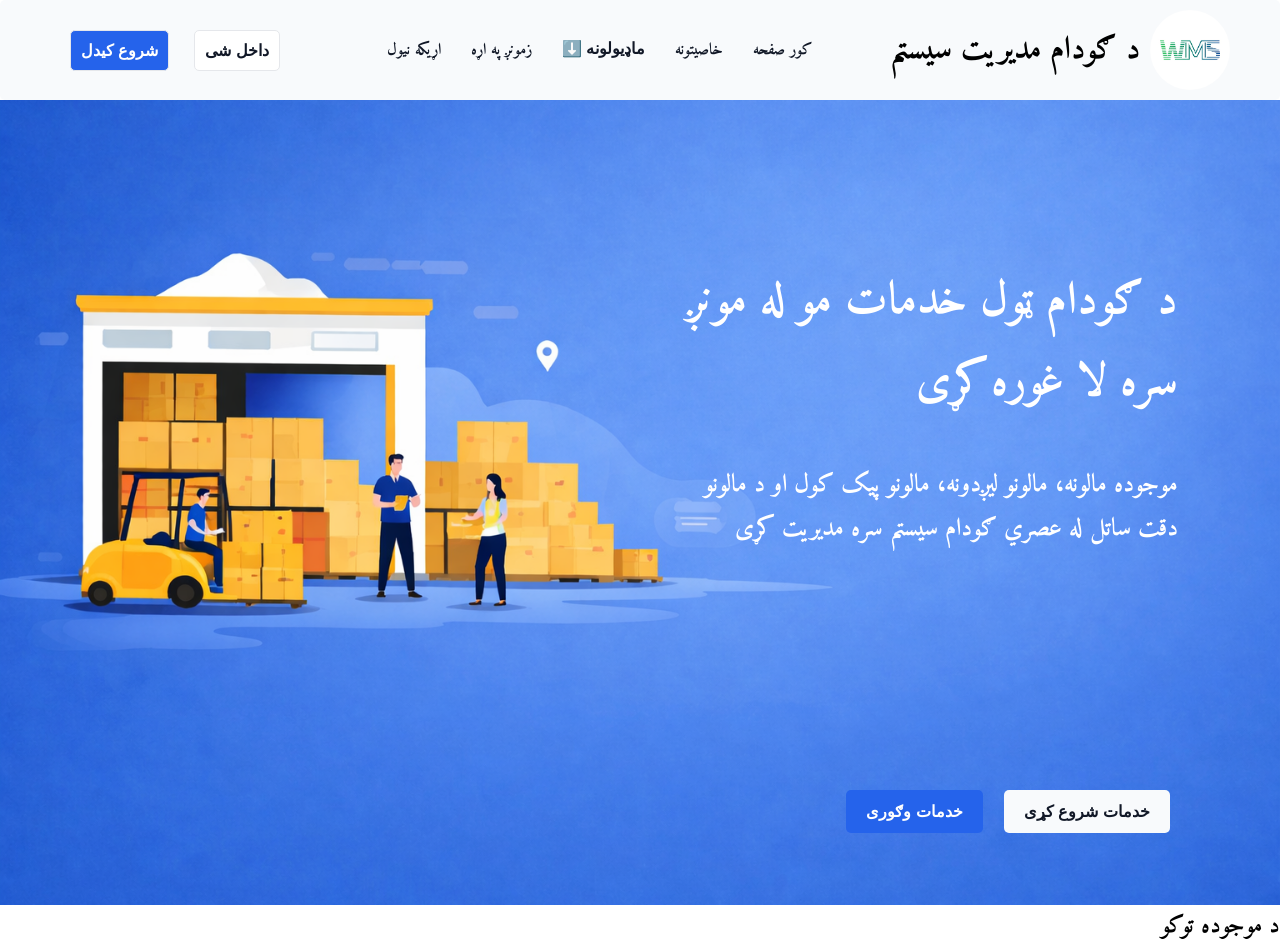
==== index.html @ dd1a007f "we getted new changes" ====
<!doctype html>
<html lang="ps" dir="rtl">
  <head>
    <meta charset="UTF-8" />
    <meta name="viewport" content="width=device-width, initial-scale=1.0" />
    <title>Document</title>
    <link rel="preconnect" href="https://fonts.googleapis.com" />
    <link rel="preconnect" href="https://fonts.gstatic.com" crossorigin />
    <link
      href="https://fonts.googleapis.com/css2?family=Amiri:ital,wght@0,400;0,700;1,400;1,700&display=swap"
      rel="stylesheet"
    />

    <link rel="stylesheet" href="main.css" />
  </head>
  <body>
    <header>
      <div class="logo">
        <img src="./assets/logo5.png" alt="" />
        <h1>د ګودام مدیریت سیستم</h1>
      </div>
      <nav>
        <ul>
          <li><a href="">کور صفحه</a></li>
          <li><a href="">خاصیتونه</a></li>
          <li>
            <div class="dropdown">
              <button class="dropbtn">ماډیولونه ⬇️</button>
              <div class="dropdown-content">
                <a href="">رسیدلی توکی</a>
                <a href="">ازمویل</a>
                <a href="">فرمایش اخیستل</a>
                <a href="">توکو دقت کتل</a>
                <a href="">لیږدول</a>
                <a href="">بیرته واپس کیدل</a>
              </div>
            </div>
          </li>
          <li><a href=""> زمونږ په اړه</a></li>
          <li><a href="">اړیکه نیول</a></li>
        </ul>
      </nav>
      <div class="buttons">
        <button>داخل شی</button>
        <button id="start">شروع کیدل</button>
      </div>
    </header>
    <main class="container">
      <section class="hero">
        <div class="hero-title">
          <h1>د ګودام ټول خدمات مو له مونږ سره لا غوره کړی</h1>
          <h3>
            موجوده مالونه، مالونو لیږدونه، مالونو پیک کول او د مالونو دقت ساتل
            له عصري ګودام سیستم سره مدیریت کړی
          </h3>
        </div>
        <div class="hero-buttons">
          <button id="w-btn">خدمات شروع کړی</button>
          <button id="b-btn">خدمات وګوری</button>
        </div>
      </section>

      <section class="homepage-cards">
        <h1>د موجوده توکو</h1>
      </section>
    </main>
  </body>
</html>
---- main.css ----
* {
  padding: 0;
  margin: 0;
  box-sizing: border-box;
}
body {
  direction: rtl;
  text-align: right;
  font-family: "Amiri", serif;
}
:root {
  --primary: #2563eb;
  --primaryDark: #1e40af;
  --background: #f8fafc;
  --card: #ffffff;
  --border: #e5e7eb;
  --textPrimary: #111827;
  --textSecondary: #6b7280;
  --success: #10b981;
  --warning: #f59e0b;
  --danger: #ef4444;
}
/* 
h1: 36
h2: 28
h3: 22
body: 16
samll: 14
*/
header {
  display: flex;
  background-color: var(--background);
  padding: 10px;
  justify-content: space-between;
  align-items: center;
  border-radius: 5px;
}
header .logo {
  display: flex;
  align-items: center;
  margin-right: 30px;
}
header .logo img {
  width: 80px;
  border-radius: 50%;
  margin: 0px 10px;
}

nav {
  display: flex;
  /* margin-left: 30px; */
}
nav ul {
  display: flex;
  align-items: center;
}
nav ul li {
  list-style: none;
  margin-left: 30px;
}
nav ul li a {
  text-decoration: none;
  color: var(--textPrimary);
  font-size: 16px;
  font-weight: bold;
  /* padding: 12px 16px;
  border-radius: 5px;
  border: none;
  background-color: inherit; */
}
nav ul li:hover {
  transform: scale(1.05);
  /* box-shadow: 0 10px 25px rgb(197, 195, 195);
  background-color: inherit; */
}

.dropdown .dropbtn {
  cursor: pointer;
  border: none;
  outline: none;
  color: var(--textPrimary);
  font-size: 16px;
  font-weight: bold;
  background-color: inherit;
}
.dropdown:hover .dropbtn {
  transform: scale(1.05);
  /* box-shadow: 0 5px 15px rgb(197, 195, 195); */
}
.dropdown-content {
  display: none;
  position: absolute;
  background-color: var(--background);
  min-width: 140px;
  z-index: 1;
}
.dropdown-content a {
  float: none;
  color: var(--textPrimary);
  padding: 12px 16px;
  display: block;
  text-align: right;
  text-decoration: none;
}
.dropdown-content a:hover {
  background-color: #ddd;
}
.dropdown:hover .dropdown-content {
  display: block;
}
header .buttons {
  margin-left: 40px;
}
header .buttons button {
  margin-left: 20px;
  padding: 10px;
  border-radius: 5px;
  border: 1px solid var(--border);
  color: var(--textPrimary);
  cursor: pointer;
  background-color: #ffffff;
  font-size: 16px;
  font-weight: 700;
}
header .buttons #start {
  background-color: var(--primary);
  color: #ffff;
}
header .buttons button:hover {
  transform: scale(1.05);
  box-shadow: 0 5px 15px rgb(197, 195, 195);
}
header .buttons button:active {
  transform: scale(0.95);
}
.hero {
  width: 100%;
  position: relative;
  height: calc(100vh - 95px);
  background-image: url("./assets/hero.png");
  background-size: cover;
  background-position: center;
  background-repeat: no-repeat;
  z-index: -1;
}
.hero-title {
  width: 40%;
  position: absolute;
  right: 8%;
  top: 20%;
}
.hero-title h1 {
  font-size: 46px;
  font-weight: bold;
  color: #ffffff;
}
.hero-title h3 {
  font-size: 25px;
  font-weight: bold;
  color: #ffffff;
  margin: 40px 0px;
}
.hero-buttons {
  position: absolute;
  right: 8%;
  bottom: 8%;
}
.hero-buttons button {
  padding: 12px 20px;
  outline: none;
  border: none;
  border-radius: 5px;
  color: var(--textPrimary);
  margin: 8px;
}
.hero-buttons #w-btn {
  background-color: var(--background);
  color: var(--textPrimary);
  font-weight: 700;
  font-size: 16px;
}
.hero-buttons #b-btn {
  background-color: var(--primary);
  color: #ffffff;
  font-weight: 700;
  font-size: 16px;
}
#b-btn:hover {
  transform: scale(1.05);
  background-color: var(--primaryDark);
}
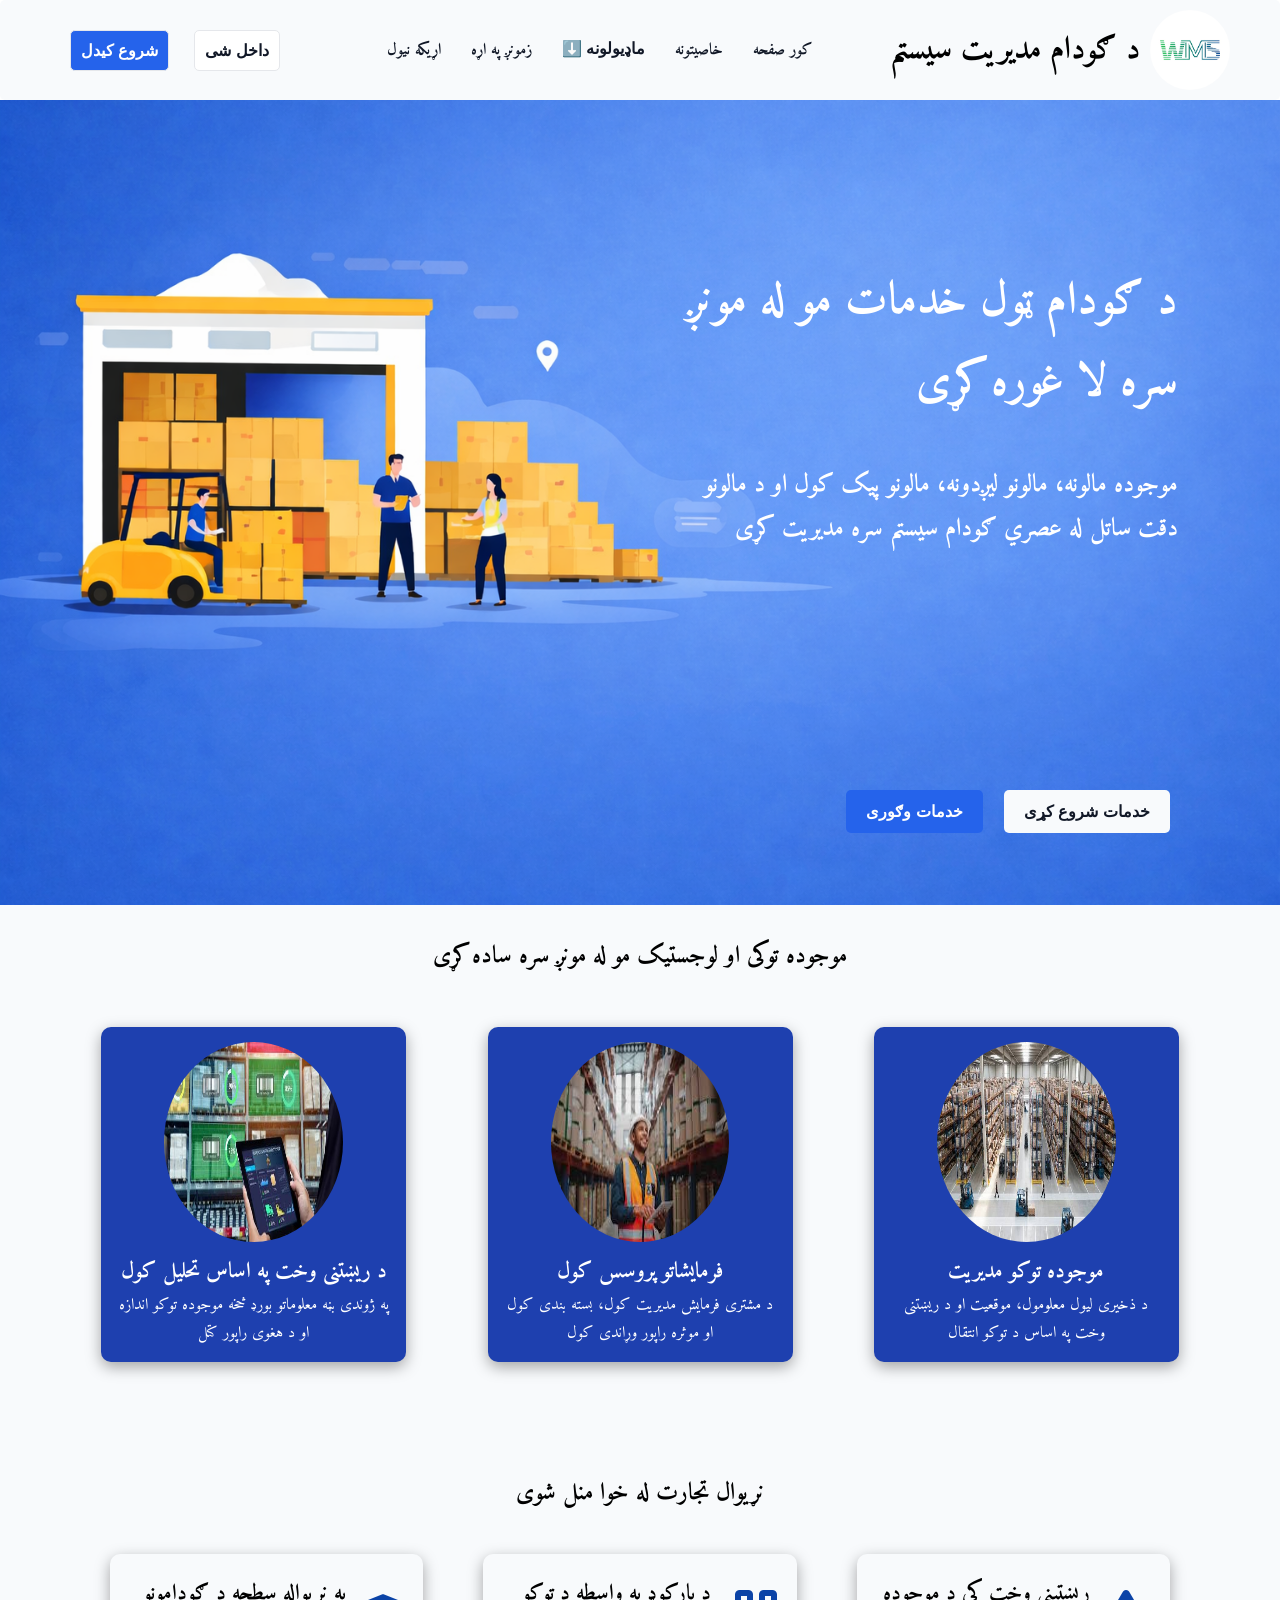
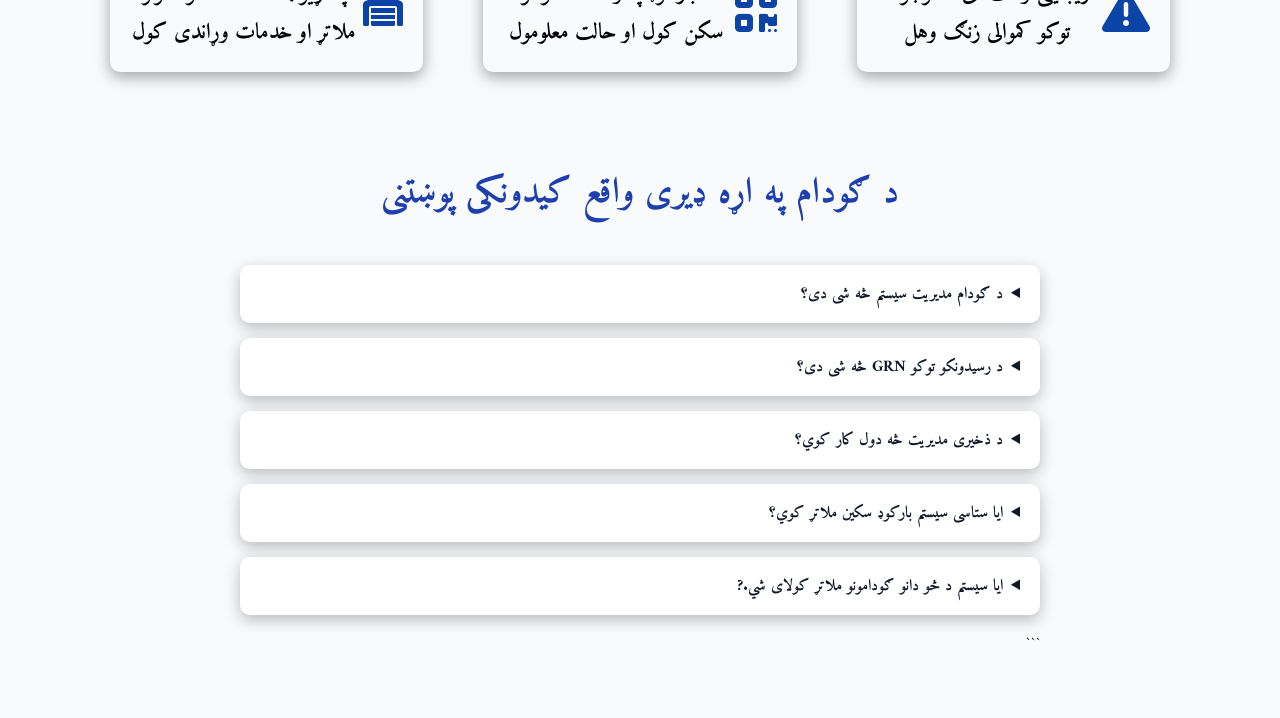
==== commit d86eea13: "project is updated" ====
--- a/index.html
+++ b/index.html
@@ -11,9 +11,15 @@
       rel="stylesheet"
     />
 
+    <link
+      rel="stylesheet"
+      href="https://cdnjs.cloudflare.com/ajax/libs/font-awesome/6.5.1/css/all.min.css"
+    />
+
     <link rel="stylesheet" href="main.css" />
   </head>
   <body>
+    <!-- -============================ Header =========================================== -->
     <header>
       <div class="logo">
         <img src="./assets/logo5.png" alt="" />
@@ -46,6 +52,7 @@
       </div>
     </header>
     <main class="container">
+      <!-- ================================== Hero Section============================= -->
       <section class="hero">
         <div class="hero-title">
           <h1>د ګودام ټول خدمات مو له مونږ سره لا غوره کړی</h1>
@@ -59,9 +66,119 @@
           <button id="b-btn">خدمات وګوری</button>
         </div>
       </section>
+      <!-- ============================ Homepage Cards section ================================ -->
+      <section class="homepage-cards">
+        <h1>موجوده توکی او لوجستیک مو له مونږ سره ساده کړی</h1>
 
-      <section class="homepage-cards">
-        <h1>د موجوده توکو</h1>
+        <div class="cards">
+          <div class="card">
+            <img src="./assets/image7.jpeg" alt="" />
+            <h3>موجوده توکو مدیریت</h3>
+            <p>
+              د ذخیری لیول معلومول، موقعیت او د ریښتنی وخت په اساس د توکو انتقال
+            </p>
+          </div>
+          <div class="card">
+            <img src="./assets/image8.jpeg" alt="" />
+            <h3>فرمایشاتو پروسس کول</h3>
+            <p>
+              د مشتری فرمایش مدیریت کول، بسته بندی کول او موثره راپور وړاندی کول
+            </p>
+          </div>
+
+          <div class="card">
+            <img src="./assets/image2.jpeg" alt="" />
+            <h3>د ریښتنی وخت په اساس تحلیل کول</h3>
+            <p>
+              په ژوندی بڼه معلوماتو بورډ څخه موجوده توکو اندازه او د هغوی راپور
+              کتل
+            </p>
+          </div>
+        </div>
+      </section>
+
+      <!-- ================================= Trust Business section ====================== -->
+
+      <section class="trust">
+        <h1>نړیوال تجارت له خوا منل شوی</h1>
+        <div class="cards">
+          <div class="card">
+            <div class="card-icon">
+              <i
+                class="fa-solid fa-triangle-exclamation fa-3x"
+                style="color: rgb(11, 67, 167)"
+              ></i>
+            </div>
+            <h3>ریښتینی وخت کی د موجوده توکو کموالی زنګ وهل</h3>
+          </div>
+
+          <div class="card">
+            <div class="card-icon">
+              <i
+                class="fa-solid fa-qrcode fa-3x"
+                style="color: rgb(11, 67, 167)"
+              ></i>
+            </div>
+            <h3>د بارکوډ په واسطه د توکو سکن کول او حالت معلومول</h3>
+          </div>
+
+          <div class="card">
+            <div class="card-icon">
+              <i
+                class="fa-solid fa-warehouse fa-2x"
+                style="color: rgb(11, 67, 167)"
+              ></i>
+            </div>
+            <h3>په نړیواله سطحه د ګودامونو ملاتړ او خدمات وړاندی کول</h3>
+          </div>
+        </div>
+      </section>
+      <!-- ====================================== FAQ Section ================================== -->
+      <section class="faq">
+    
+          <h1 class="faq-title">د ګودام په اړه ډیری واقع کیدونکی پوښتنی</h1>
+
+          <div class="faq-question">
+            <details>
+              <summary>د ګودام مدیریت سیستم څه شی دی؟</summary>
+              <p>
+                ګودام مدیریت سیستم مونږ سره دا مرسته کوي چی اداره کړو موجوده توکي، فرمایشات، او نوری د ګودام عملیی په موثره او اتوماتیک ډول باندی.
+              </p>
+            </details>
+
+            <details>
+              <summary> د رسیدونکو توکو GRN څه شی دی؟</summary>
+              <p>
+                 دا د رسیدونکو توکو هعه راپور دی چی رسیدونکی توکی ثبت کوی، د رسیدونکو توکو مقدار او په ګودام کی حالت تثبیتوي.
+                
+              </p>
+            </details>
+
+            <details>
+              <summary>د ذخیری مدیریت څه دول کار کوي؟</summary>
+              <p>
+                د ذخیری کنټرول د موجوده توکو لیول معلوموي، د شیانو انتقال څاري، د سیستم او د فزیکی توکو معلوماتو دقت والی مطمن کوي.
+
+              </p>
+            </details>
+
+            <details>
+              <summary>ایا ستاسی سیستم بارکوډ سکین ملاتړ کوي؟</summary>
+              <p>
+                هو، سیستم بارکود سکین ملاتړ لري د دی لپاره چی په سرعت او په دقت ډول و تولید ته لاسرسی وشي.
+              </p>
+            </details>
+
+            <details>
+              <summary>ایا سیستم د څو دانو ګودامونو ملاتړ کولای شي.?</summary>
+              <p>
+                هو، سیستم په واسطه مونږ کولای شو چی د څو دانی ګودامونو ترمنځ او مختلفو خآیونو ته شیان واستوو.
+              
+              </p>
+            </details>
+            ```
+          </div>
+        </section>
       </section>
     </main>
   </body>
--- a/main.css
+++ b/main.css
@@ -172,6 +172,7 @@
   border-radius: 5px;
   color: var(--textPrimary);
   margin: 8px;
+  cursor: pointer;
 }
 .hero-buttons #w-btn {
   background-color: var(--background);
@@ -185,7 +186,106 @@
   font-weight: 700;
   font-size: 16px;
 }
-#b-btn:hover {
+/* .hero .hero-buttons #b-btn:hover {
   transform: scale(1.05);
   background-color: var(--primaryDark);
-}
+} */
+.homepage-cards {
+  width: 100%;
+  text-align: center;
+  padding: 30px;
+  background-color: var(--background);
+}
+.homepage-cards .cards {
+  display: flex;
+  justify-content: space-evenly;
+  align-items: center;
+  margin: 50px 0px;
+  gap: 10px;
+}
+.homepage-cards .cards .card {
+  width: 25%;
+  border-radius: 10px;
+  /* position: relative; */
+  box-shadow: rgba(0, 0, 0, 0.35) 0px 5px 15px;
+  background-color: var(--primaryDark);
+  padding: 15px;
+}
+
+.homepage-cards .cards .card img {
+  width: 65%;
+  height: 200px;
+  border-radius: 50%;
+  /* position: absolute; */
+  /* top: -10%; */
+}
+.homepage-cards .cards .card h3 {
+  font-size: 22px;
+  color: #ffffff;
+}
+.homepage-cards .cards .card p {
+  font-size: 16px;
+  color: #ffffff;
+}
+.trust {
+  width: 100%;
+  text-align: center;
+  padding: 30px;
+  background-color: var(--background);
+}
+.trust .cards {
+  display: flex;
+  justify-content: space-evenly;
+  gap: 10px;
+  margin: 40px 30px 0px;
+}
+.trust .cards .card {
+  width: 27%;
+  display: flex;
+  box-shadow: rgba(0, 0, 0, 0.35) 0px 5px 15px;
+  padding: 20px;
+  border-radius: 10px;
+  align-items: center;
+  gap: 5px;
+}
+.trust .cards .card h3 {
+  font-size: 22px;
+}
+
+.faq {
+  padding: 60px 20px;
+  background-color: var(--background);
+}
+.faq-title {
+  text-align: center;
+  font-size: 36px;
+  margin-bottom: 40px;
+  color: var(--primaryDark);
+}
+.faq-question {
+  max-width: 800px;
+  margin: auto;
+}
+details {
+  background: #fff;
+  border-radius: 10px;
+  margin-bottom: 15px;
+  padding: 15px 20px;
+  box-shadow: rgba(0, 0, 0, 0.25) 0px 5px 15px;
+  transition: 0.3s;
+}
+details:hover {
+  box-shadow: 0 5px 15px rgba(0, 0, 0, 0.05);
+}
+summary {
+  font-size: 16px;
+  font-weight: bold;
+  cursor: pointer;
+  color: var(--textPrimary);
+  position: relative;
+}
+details p {
+  margin-top: 10px;
+  color: var(--textSecondary);
+  line-height: 1.6;
+}
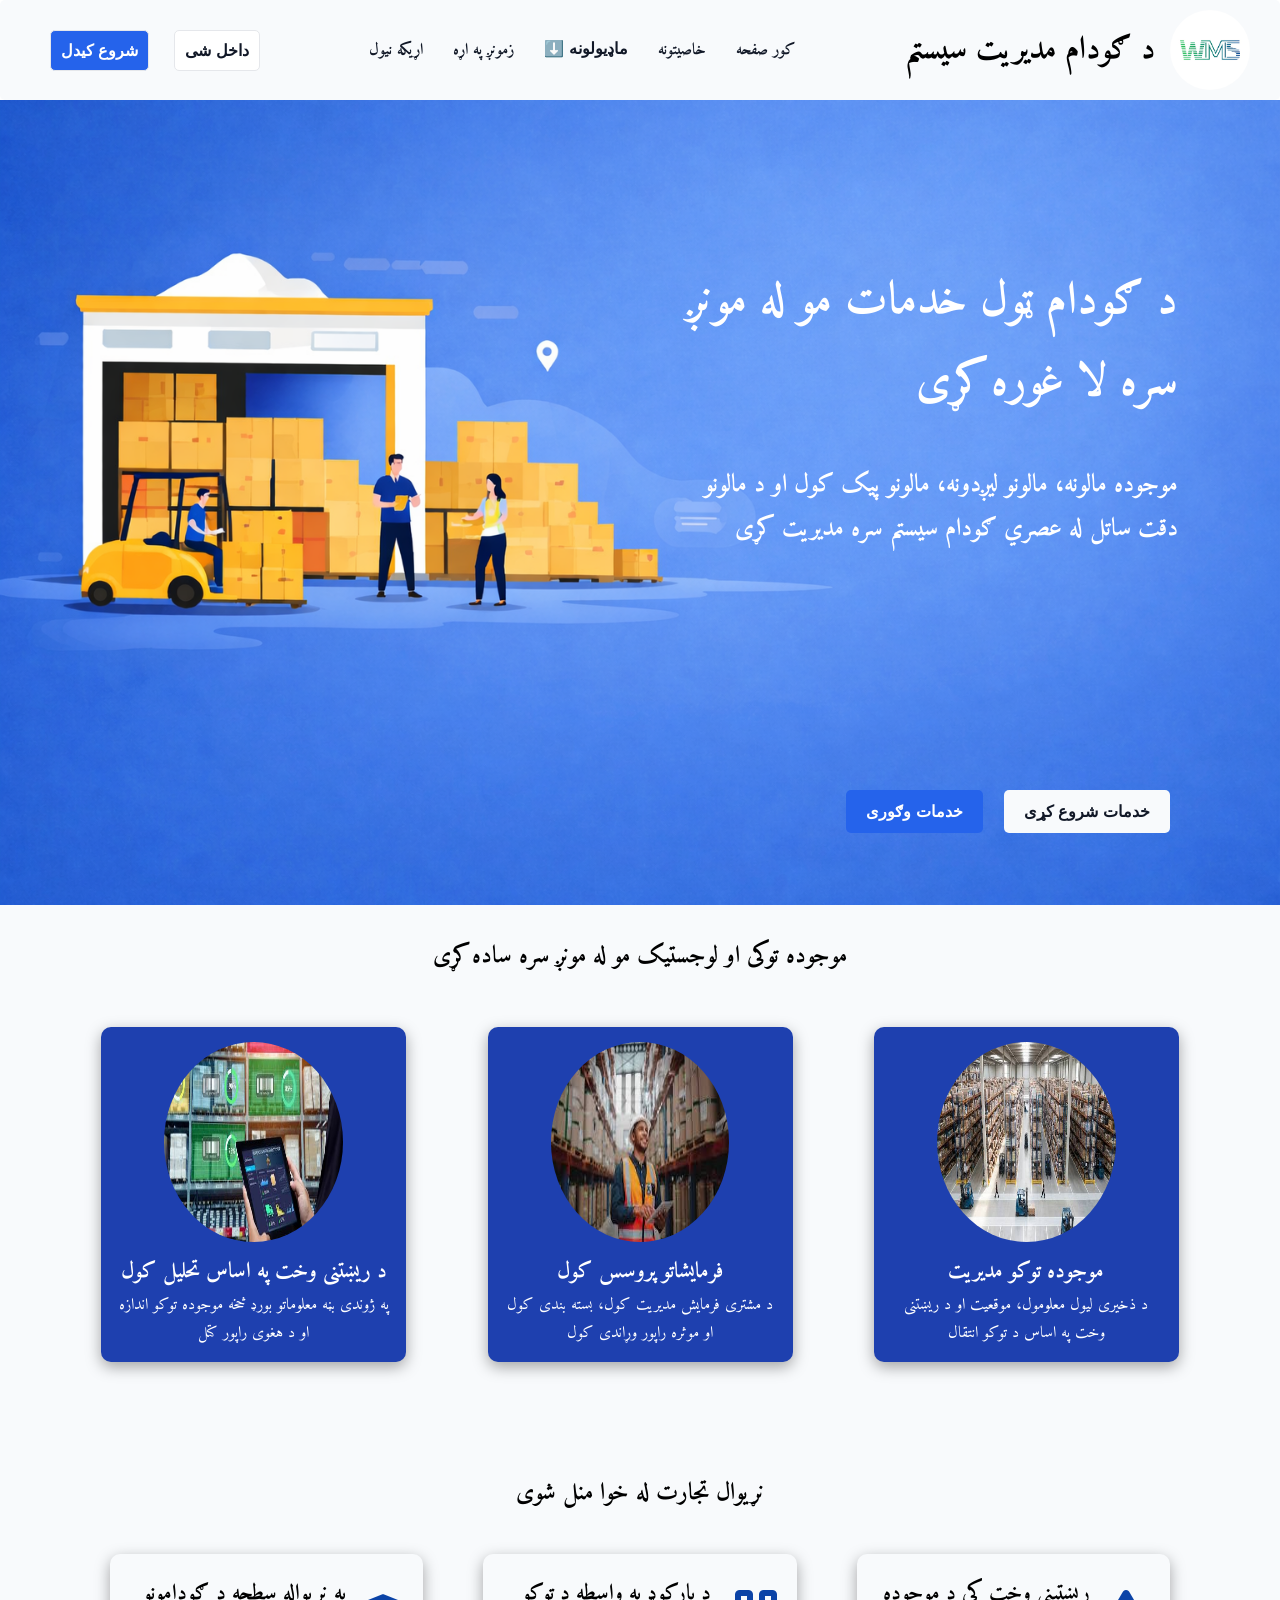
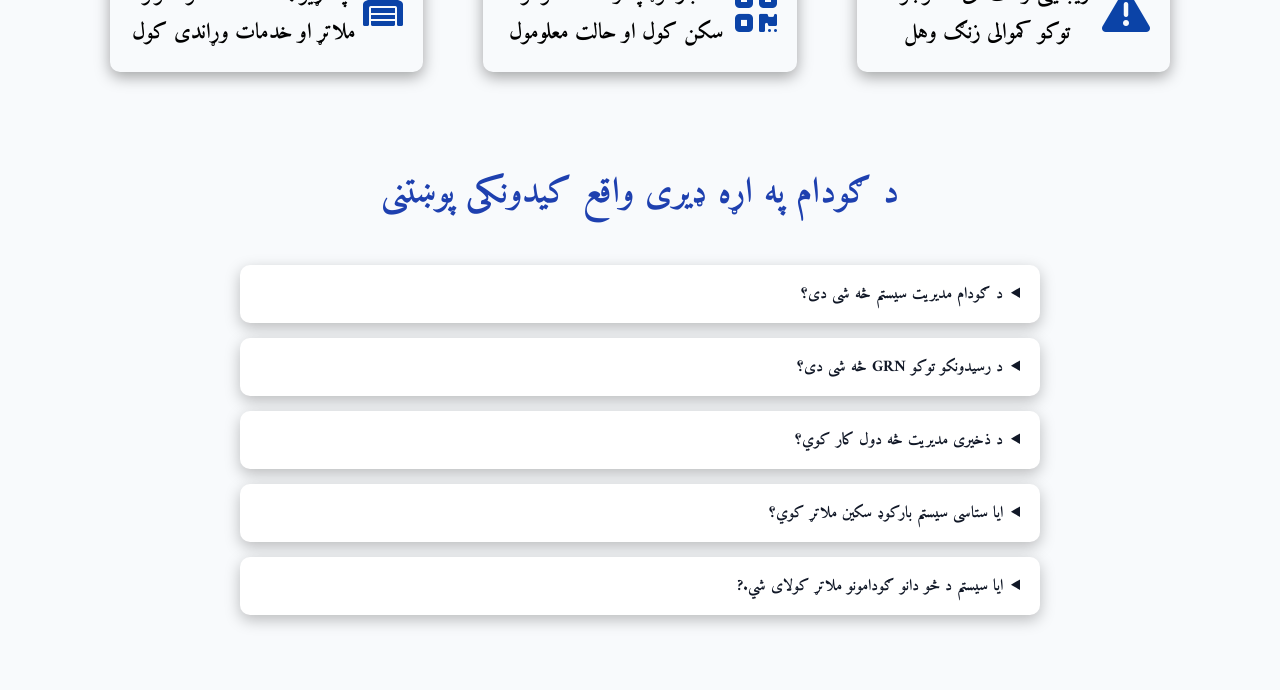
==== commit e1cb137a: "header updated" ====
--- a/index.html
+++ b/index.html
@@ -176,7 +176,7 @@
               
               </p>
             </details>
-            ```
+        
           </div>
         </section>
       </section>
--- a/main.css
+++ b/main.css
@@ -30,7 +30,7 @@
 header {
   display: flex;
   background-color: var(--background);
-  padding: 10px;
+  padding: 10px 30px;
   justify-content: space-between;
   align-items: center;
   border-radius: 5px;
@@ -38,25 +38,29 @@
 header .logo {
   display: flex;
   align-items: center;
-  margin-right: 30px;
+  gap: 15px;
+  /* margin-right: 30px; */
 }
 header .logo img {
   width: 80px;
   border-radius: 50%;
-  margin: 0px 10px;
+  /* margin: 0px 10px; */
 }
 
 nav {
   display: flex;
+  justify-content: space-between;
   /* margin-left: 30px; */
 }
 nav ul {
   display: flex;
   align-items: center;
+  justify-content: space-between;
+  gap: 30px;
 }
 nav ul li {
   list-style: none;
-  margin-left: 30px;
+  /* margin-left: 30px; */
 }
 nav ul li a {
   text-decoration: none;
@@ -107,9 +111,6 @@
 }
 .dropdown:hover .dropdown-content {
   display: block;
-}
-header .buttons {
-  margin-left: 40px;
 }
 header .buttons button {
   margin-left: 20px;
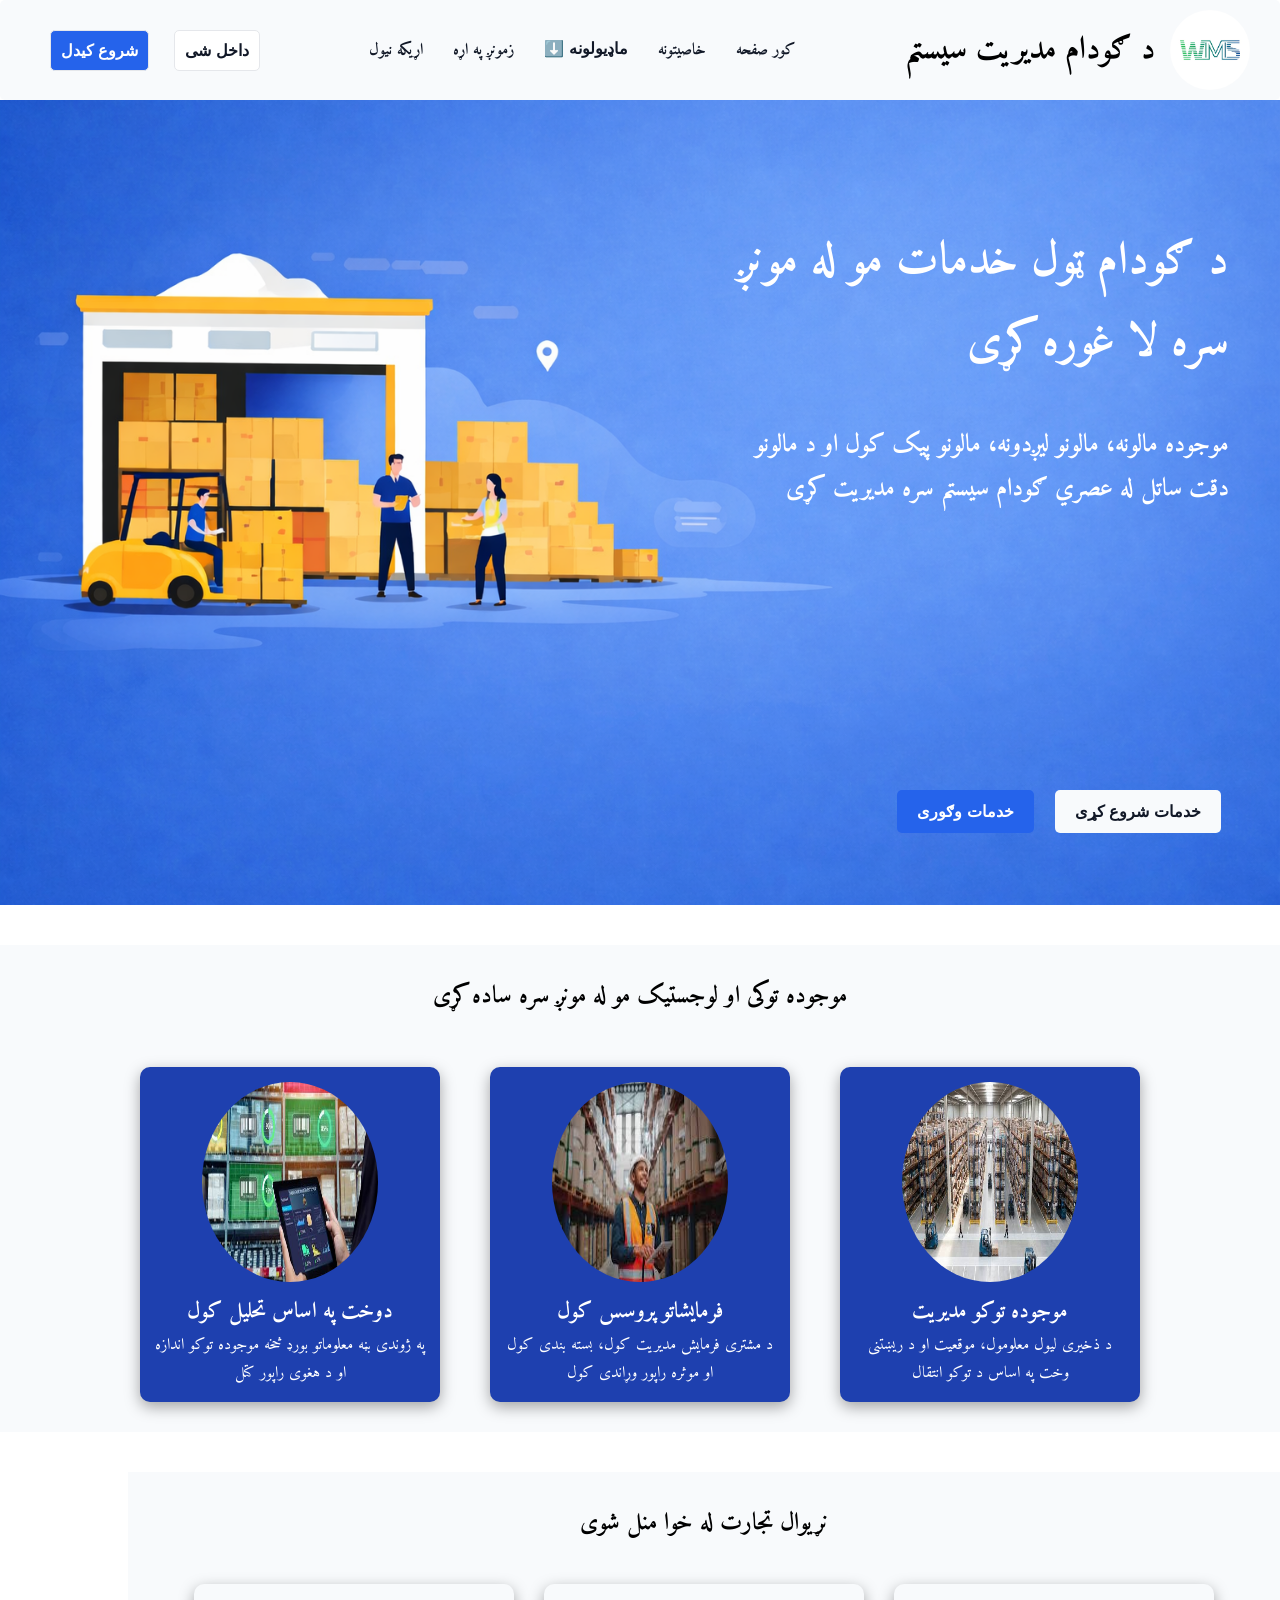
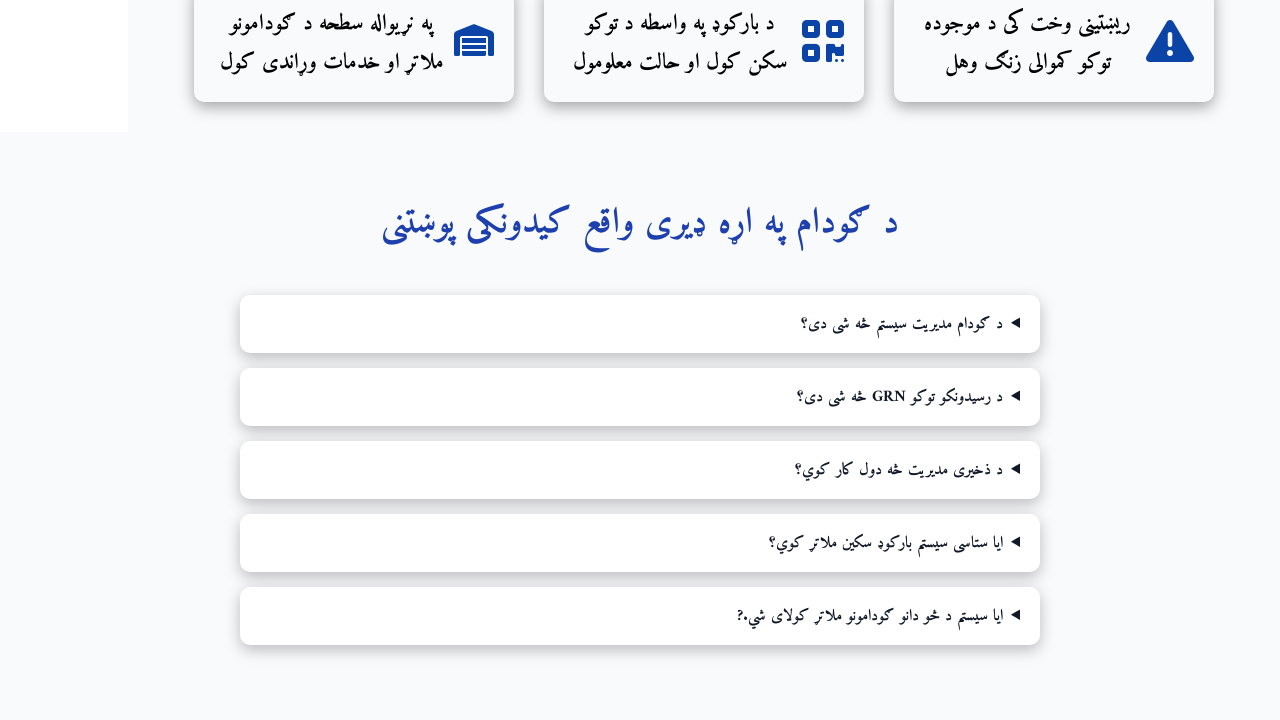
==== commit 52119261: "works done for responesivnes" ====
--- a/index.html
+++ b/index.html
@@ -2,7 +2,7 @@
 <html lang="ps" dir="rtl">
   <head>
     <meta charset="UTF-8" />
-    <meta name="viewport" content="width=device-width, initial-scale=1.0" />
+    <meta name="viewport" content="width=device-width, initial-scale=1.0">
     <title>Document</title>
     <link rel="preconnect" href="https://fonts.googleapis.com" />
     <link rel="preconnect" href="https://fonts.gstatic.com" crossorigin />
@@ -54,16 +54,18 @@
     <main class="container">
       <!-- ================================== Hero Section============================= -->
       <section class="hero">
-        <div class="hero-title">
-          <h1>د ګودام ټول خدمات مو له مونږ سره لا غوره کړی</h1>
-          <h3>
-            موجوده مالونه، مالونو لیږدونه، مالونو پیک کول او د مالونو دقت ساتل
-            له عصري ګودام سیستم سره مدیریت کړی
-          </h3>
-        </div>
-        <div class="hero-buttons">
-          <button id="w-btn">خدمات شروع کړی</button>
-          <button id="b-btn">خدمات وګوری</button>
+        <div class="hero-contents">
+          <div class="hero-title">
+            <h1>د ګودام ټول خدمات مو له مونږ سره لا غوره کړی</h1>
+            <h3>
+              موجوده مالونه، مالونو لیږدونه، مالونو پیک کول او د مالونو دقت ساتل
+              له عصري ګودام سیستم سره مدیریت کړی
+            </h3>
+          </div>
+          <div class="hero-buttons">
+            <button id="w-btn">خدمات شروع کړی</button>
+            <button id="b-btn">خدمات وګوری</button>
+          </div>
         </div>
       </section>
       <!-- ============================ Homepage Cards section ================================ -->
@@ -88,7 +90,7 @@
 
           <div class="card">
             <img src="./assets/image2.jpeg" alt="" />
-            <h3>د ریښتنی وخت په اساس تحلیل کول</h3>
+            <h3>دوخت په اساس تحلیل کول</h3>
             <p>
               په ژوندی بڼه معلوماتو بورډ څخه موجوده توکو اندازه او د هغوی راپور
               کتل
--- a/main.css
+++ b/main.css
@@ -143,12 +143,23 @@
   background-position: center;
   background-repeat: no-repeat;
   z-index: -1;
+  display: grid;
+  grid-template-columns: 1fr 1fr;
+  grid-template-areas: "content hero";
+}
+.hero .hero-contents {
+  grid-area: content;
+  display: flex;
+  flex-direction: column;
+  justify-content: center;
+  align-items: center;
+  position: relative;
 }
 .hero-title {
-  width: 40%;
+  width: 80%;
   position: absolute;
   right: 8%;
-  top: 20%;
+  top: 15%;
 }
 .hero-title h1 {
   font-size: 46px;
@@ -162,6 +173,8 @@
   margin: 40px 0px;
 }
 .hero-buttons {
+  grid-area: buttons;
+  width: 80%;
   position: absolute;
   right: 8%;
   bottom: 8%;
@@ -196,16 +209,19 @@
   text-align: center;
   padding: 30px;
   background-color: var(--background);
+  margin: 40px 0px;
 }
 .homepage-cards .cards {
   display: flex;
-  justify-content: space-evenly;
-  align-items: center;
-  margin: 50px 0px;
-  gap: 10px;
+  flex-wrap: wrap;
+  justify-content: center;
+  align-items: center;
+  margin-top: 50px;
+  gap: 50px;
 }
 .homepage-cards .cards .card {
-  width: 25%;
+  flex: 1 1 280px;
+  max-width: 300px;
   border-radius: 10px;
   /* position: relative; */
   box-shadow: rgba(0, 0, 0, 0.35) 0px 5px 15px;
@@ -229,19 +245,22 @@
   color: #ffffff;
 }
 .trust {
-  width: 100%;
+  width: 90%;
   text-align: center;
   padding: 30px;
   background-color: var(--background);
 }
 .trust .cards {
   display: flex;
-  justify-content: space-evenly;
-  gap: 10px;
+  flex-wrap: wrap;
+  justify-content: center;
+  align-items: center;
+  gap: 30px;
   margin: 40px 30px 0px;
 }
 .trust .cards .card {
-  width: 27%;
+  flex: 1 1 310px;
+  max-width: 320px;
   display: flex;
   box-shadow: rgba(0, 0, 0, 0.35) 0px 5px 15px;
   padding: 20px;
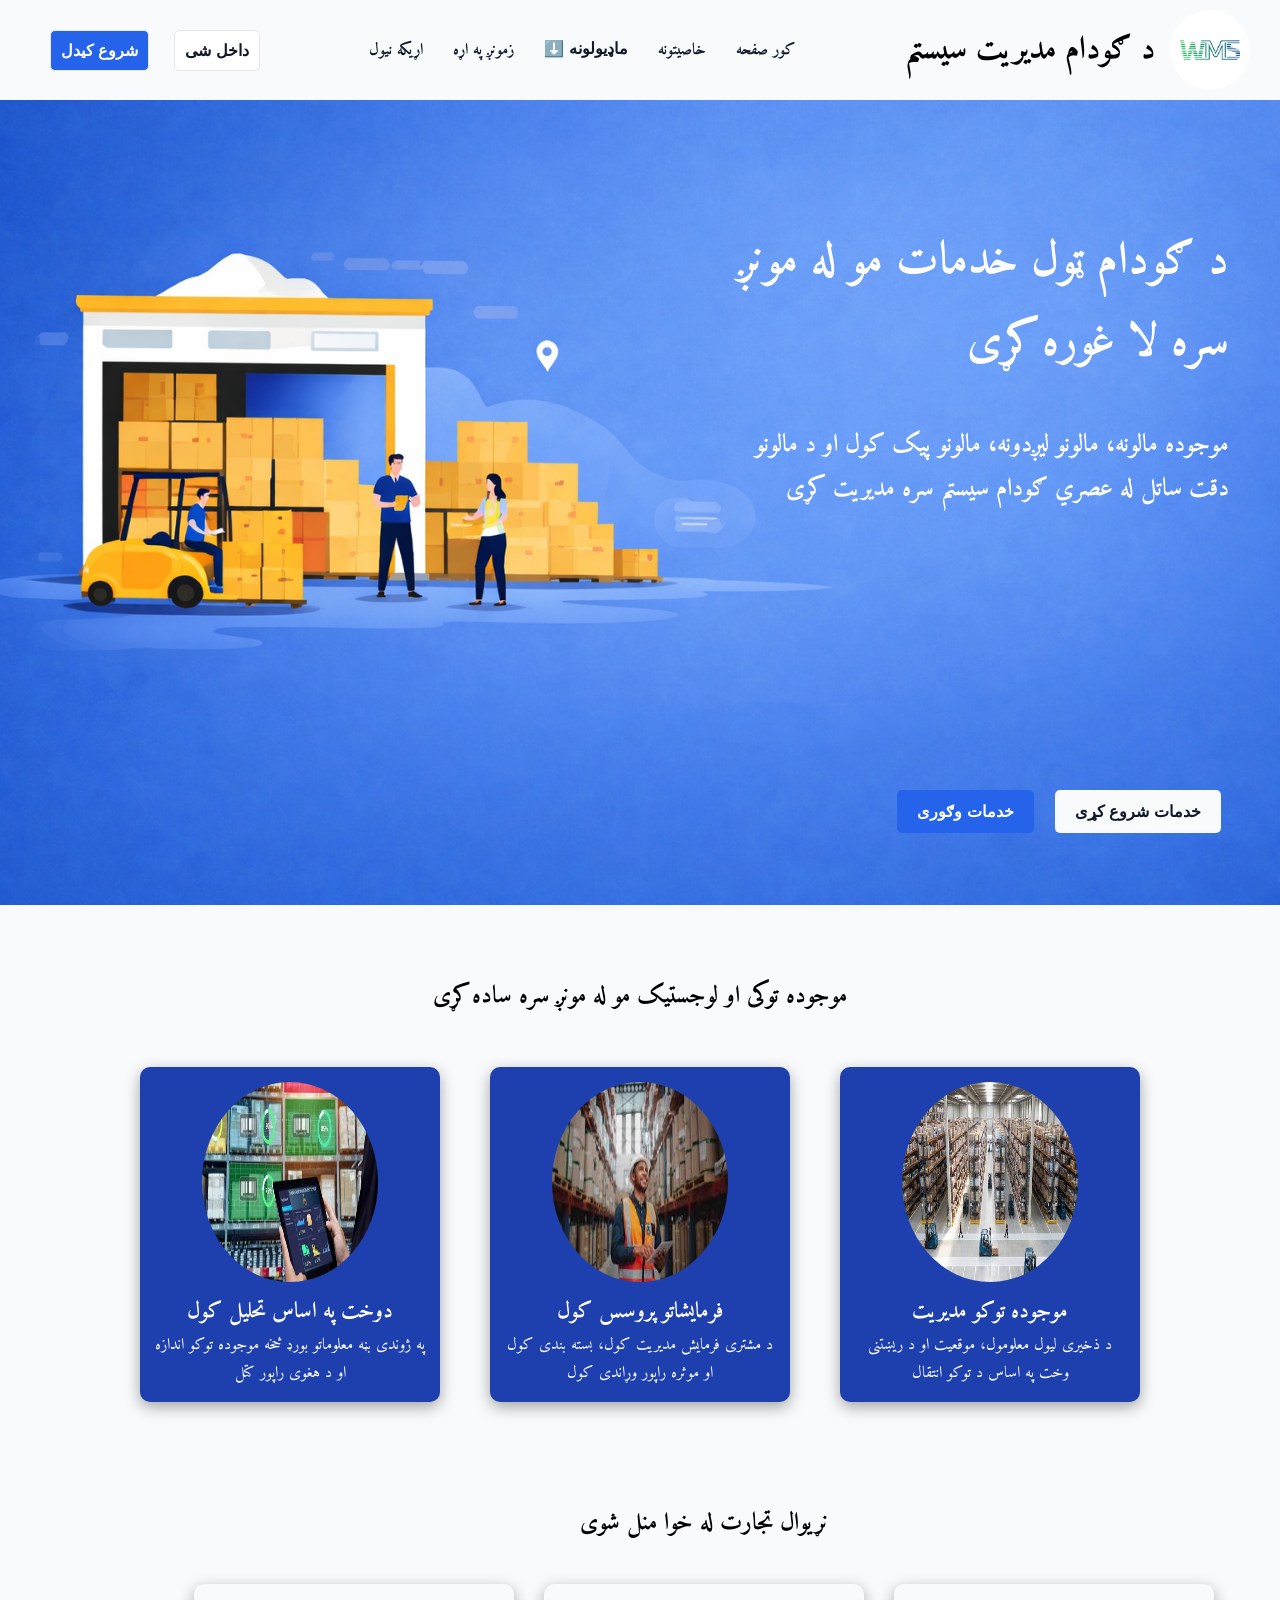
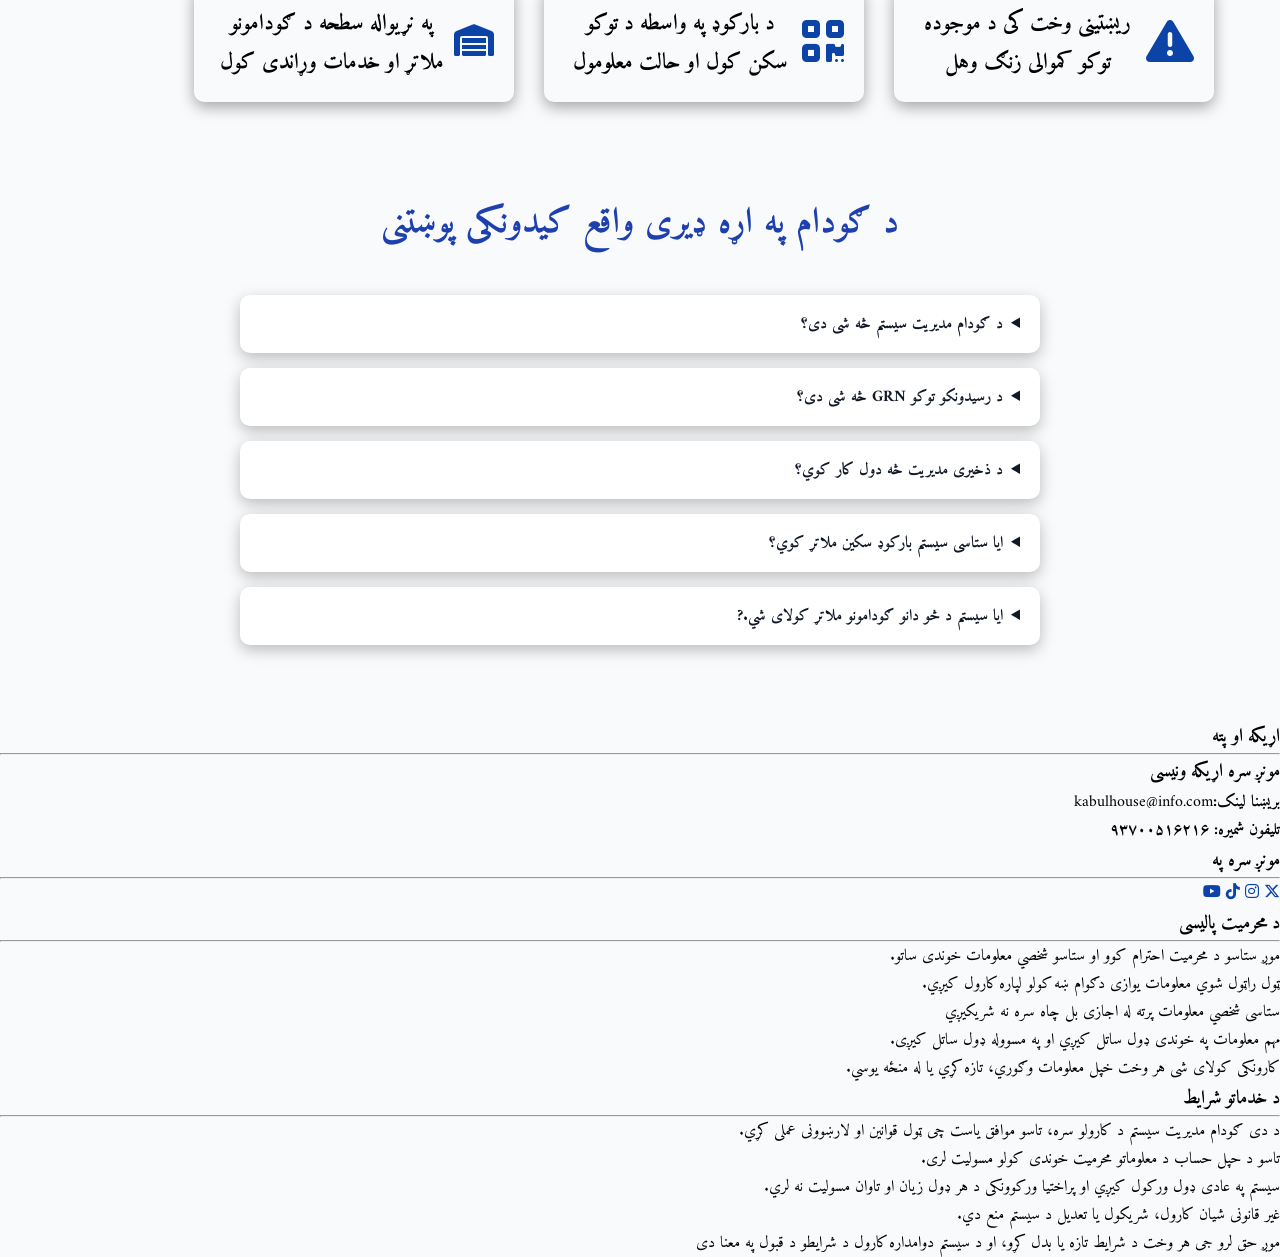
==== commit 51ab17d9: "footer section is completed" ====
--- a/index.html
+++ b/index.html
@@ -183,5 +183,44 @@
         </section>
       </section>
     </main>
+    <footer class="footer-section">
+      <div class="contact-info">
+        <h3>اړیکه او پته</h3>
+        <hr>
+        <h3>مونږ سره اړیکه ونیسی</h3>
+        <p><strong>بریښنا لینک:</strong>kabulhouse@info.com</p>
+        <p><strong>تلیفون شمیره: ۹۳۷۰۰۵۱۶۲۱۶</strong></p>
+      </div>
+      <div class="social-media">
+        <h3>مونږ سره په</h3>
+        <hr>
+        <a href="www.twitter.com/warehouse_system"><i class="fa-brands fa-x-twitter" style="color: rgb(11, 67, 167);"></i></a>
+        <a href="www.instagram.com/warehouse_system"><i class="fa-brands fa-instagram" style="color: rgb(11, 67, 167);"></i></a>
+        <a href="www.tiktok.com/warehouse_system"><i class="fa-brands fa-tiktok" style="color: rgb(11, 67, 167);"></i></a>
+        <a href="www.youtube.com/warehouse_system"><i class="fa-brands fa-youtube" style="color: rgb(11, 67, 167);"></i></a>
+      </div>
+      <div class="privacy-policy">
+        <h3>د محرمیت پالیسی</h3>
+        <hr>
+        <ul>
+          <li>موږ ستاسو د محرمیت احترام کوو او ستاسو شخصي معلومات خوندی ساتو.</li>
+          <li>ټول راټول شوي معلومات یوازی دګوام ښه کولو لپاره کارول کیږي.</li>
+          <li>ستاسی شخصي معلومات پرته له اجازی بل چاه سره نه شریکیږي</li>
+          <li>مهم معلومات په خوندی ډول ساتل کیږي او په مسووله ډول ساتل کیږی.</li>
+          <li>کارونکی کولای شی هر وخت خپل معلومات وګوري، تازه کړي یا له منځه یوسي.</li>
+        </ul>
+      </div>
+      <div class="terms">
+        <h3>د خدماتو شرایط</h3>
+        <hr>
+        <ul>
+          <li>د دی ګودام مدیریت سیستم د کارولو سره، تاسو موافق یاست چی ټول قوانین او لارښوونی عملی کړي.</li>
+          <li>تاسو د حپل حساب د معلوماتو محرمیت خوندی کولو مسولیت لری.</li>
+          <li>سیستم په عادی ډول ورکول کیږي او پراختیا ورکوونکی د هر ډول زیان او تاوان مسولیت نه لري.</li>
+          <li>غیر قانونی شیان کارول، شریکول یا تعدیل د سیستم منع دي.</li>
+          <li>موږ حق لرو جی هر وخت د شرایط تازه یا بدل کړو، او د سیستم دوامداره کارول د شرایطو د قبول په معنا دی</li>
+        </ul>
+      </div>
+    </footer>
   </body>
 </html>
--- a/main.css
+++ b/main.css
@@ -7,6 +7,7 @@
   direction: rtl;
   text-align: right;
   font-family: "Amiri", serif;
+  background-color: var(--background);
 }
 :root {
   --primary: #2563eb;
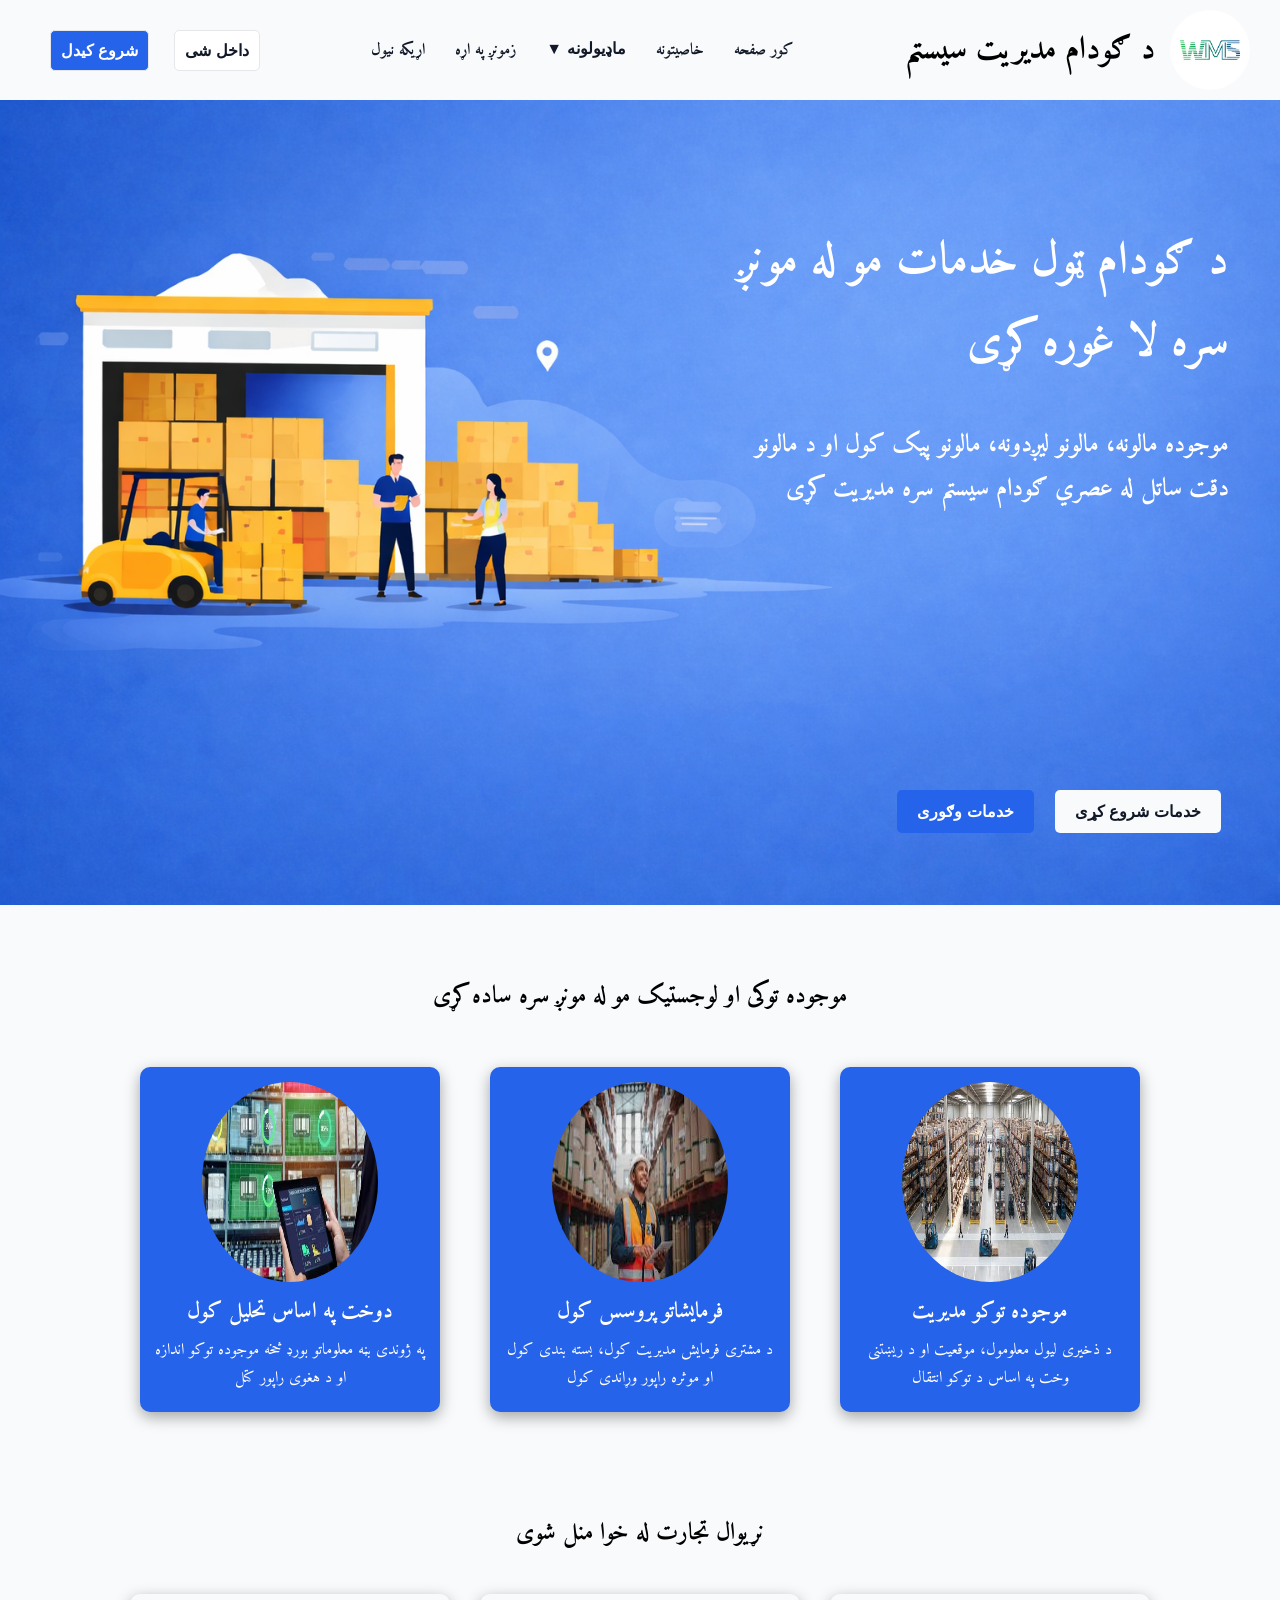
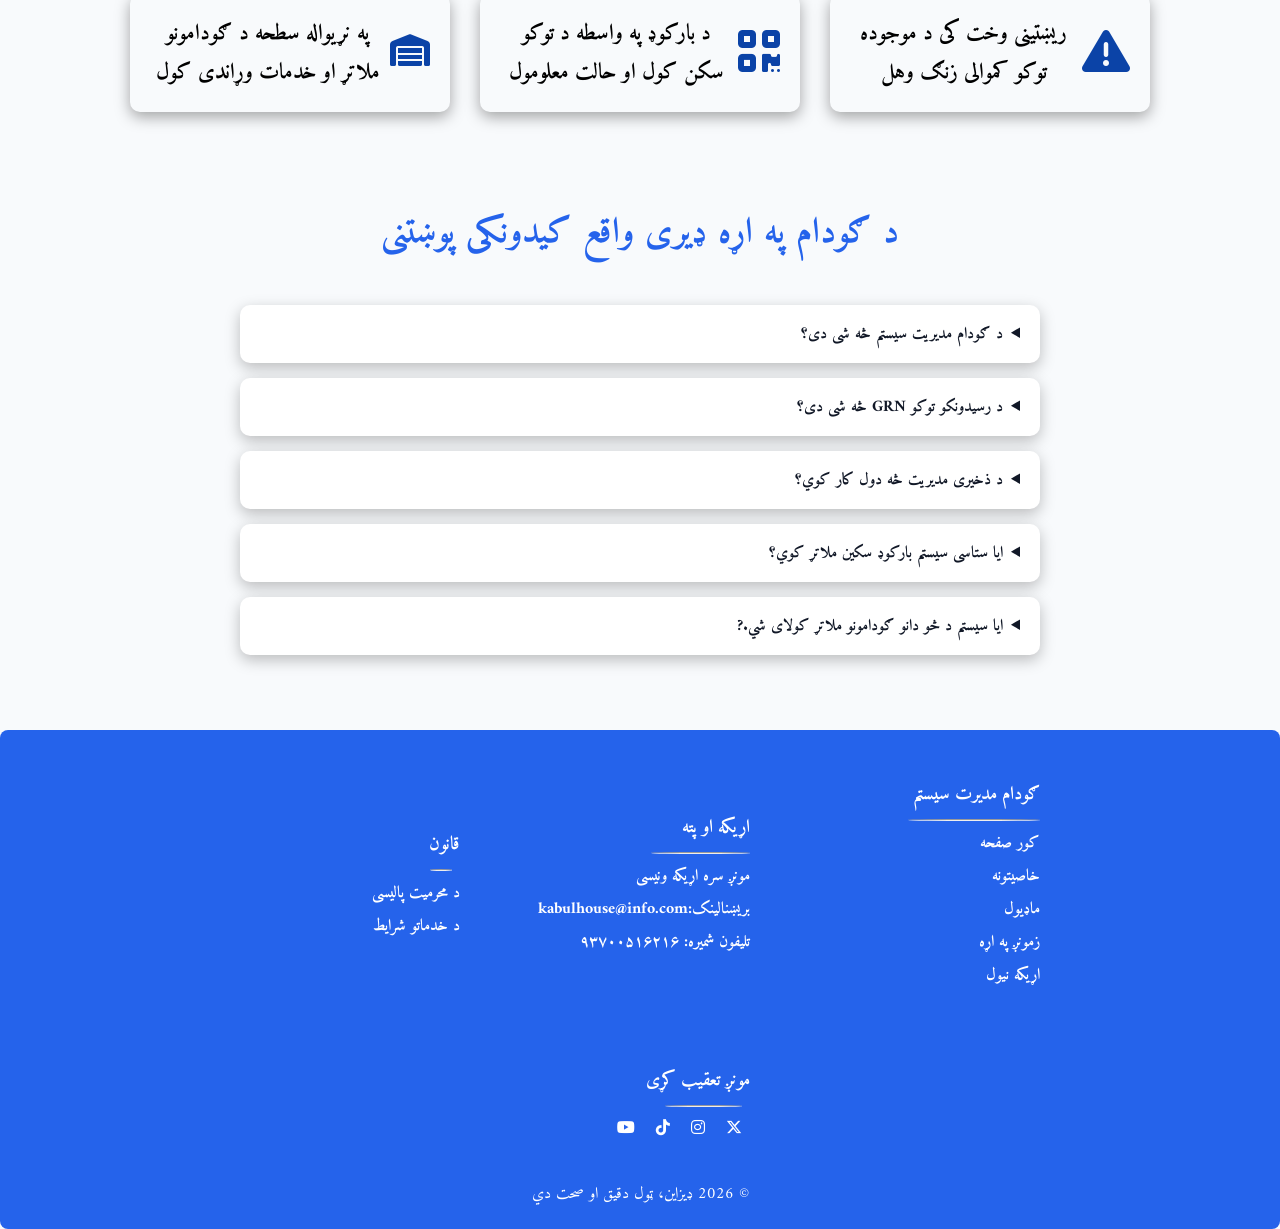
==== commit 49cdb030: "footer and navebar are changed" ====
--- a/index.html
+++ b/index.html
@@ -3,7 +3,7 @@
   <head>
     <meta charset="UTF-8" />
     <meta name="viewport" content="width=device-width, initial-scale=1.0">
-    <title>Document</title>
+    <title>ګودام مدیریت سیستم</title>
     <link rel="preconnect" href="https://fonts.googleapis.com" />
     <link rel="preconnect" href="https://fonts.gstatic.com" crossorigin />
     <link
@@ -17,6 +17,8 @@
     />
 
     <link rel="stylesheet" href="main.css" />
+    <link rel="stylesheet" href="footer.css">
+    <link rel="stylesheet" href="navbar.css">
   </head>
   <body>
     <!-- -============================ Header =========================================== -->
@@ -31,7 +33,7 @@
           <li><a href="">خاصیتونه</a></li>
           <li>
             <div class="dropdown">
-              <button class="dropbtn">ماډیولونه ⬇️</button>
+              <button class="dropbtn">ماډیولونه &#9660;</button>
               <div class="dropdown-content">
                 <a href="">رسیدلی توکی</a>
                 <a href="">ازمویل</a>
@@ -184,43 +186,47 @@
       </section>
     </main>
     <footer class="footer-section">
-      <div class="contact-info">
-        <h3>اړیکه او پته</h3>
-        <hr>
-        <h3>مونږ سره اړیکه ونیسی</h3>
-        <p><strong>بریښنا لینک:</strong>kabulhouse@info.com</p>
-        <p><strong>تلیفون شمیره: ۹۳۷۰۰۵۱۶۲۱۶</strong></p>
+      <div class="footer-cards">
+
+        <div class="menu">
+          <h3>ګودام مدیرت سیستم</h3>
+          <hr>
+                 <ul>
+            <li><a href="">کور صفحه</a></li>
+            <li><a href="">خاصیتونه</a></li>
+            <li><a href="">ماډیول</a></li>
+            <li><a href=""> زمونږ په اړه</a></li>
+            <li><a href="">اړیکه نیول</a></li>
+          </ul>
+        </div>
+        <div class="contact-info">
+          <h3>اړیکه او پته</h3>
+          <hr>
+          <h4>مونږ سره اړیکه ونیسی</h4>
+          <p><strong>بریښنالینک:</strong>kabulhouse@info.com</p>
+          <p><strong>تلیفون شمیره: ۹۳۷۰۰۵۱۶۲۱۶</strong></p>
+        </div>
+         
+        <div class="legal">
+          <h3>قانون</h3>
+          <hr>
+          <a href="./privacy_policy.html">د محرمیت پالیسی</a>
+          <a href="./termsOfServices.html">د خدماتو شرایط</a>
+        </div>
+      
+        <div class="social-media">
+          <h3>مونږ تعقیب کړی</h3>
+          <hr>
+          <a href="www.twitter.com/warehouse_system"><i class="fa-brands fa-x-twitter" style="color: #ffffff;"></i></a>
+          <a href="www.instagram.com/warehouse_system"><i class="fa-brands fa-instagram" style="color:#ffffff;"></i></a>
+          <a href="www.tiktok.com/warehouse_system"><i class="fa-brands fa-tiktok" style="color:#ffffff;"></i></a>
+          <a href="www.youtube.com/warehouse_system"><i class="fa-brands fa-youtube" style="color:#ffffff;"></i></a>
+        </div>
+      </div>  
+      <div class="copy">
+         <p> &copy; 2026 ډیزاین، ټول دقیق او صحت دي</p>
       </div>
-      <div class="social-media">
-        <h3>مونږ سره په</h3>
-        <hr>
-        <a href="www.twitter.com/warehouse_system"><i class="fa-brands fa-x-twitter" style="color: rgb(11, 67, 167);"></i></a>
-        <a href="www.instagram.com/warehouse_system"><i class="fa-brands fa-instagram" style="color: rgb(11, 67, 167);"></i></a>
-        <a href="www.tiktok.com/warehouse_system"><i class="fa-brands fa-tiktok" style="color: rgb(11, 67, 167);"></i></a>
-        <a href="www.youtube.com/warehouse_system"><i class="fa-brands fa-youtube" style="color: rgb(11, 67, 167);"></i></a>
-      </div>
-      <div class="privacy-policy">
-        <h3>د محرمیت پالیسی</h3>
-        <hr>
-        <ul>
-          <li>موږ ستاسو د محرمیت احترام کوو او ستاسو شخصي معلومات خوندی ساتو.</li>
-          <li>ټول راټول شوي معلومات یوازی دګوام ښه کولو لپاره کارول کیږي.</li>
-          <li>ستاسی شخصي معلومات پرته له اجازی بل چاه سره نه شریکیږي</li>
-          <li>مهم معلومات په خوندی ډول ساتل کیږي او په مسووله ډول ساتل کیږی.</li>
-          <li>کارونکی کولای شی هر وخت خپل معلومات وګوري، تازه کړي یا له منځه یوسي.</li>
-        </ul>
-      </div>
-      <div class="terms">
-        <h3>د خدماتو شرایط</h3>
-        <hr>
-        <ul>
-          <li>د دی ګودام مدیریت سیستم د کارولو سره، تاسو موافق یاست چی ټول قوانین او لارښوونی عملی کړي.</li>
-          <li>تاسو د حپل حساب د معلوماتو محرمیت خوندی کولو مسولیت لری.</li>
-          <li>سیستم په عادی ډول ورکول کیږي او پراختیا ورکوونکی د هر ډول زیان او تاوان مسولیت نه لري.</li>
-          <li>غیر قانونی شیان کارول، شریکول یا تعدیل د سیستم منع دي.</li>
-          <li>موږ حق لرو جی هر وخت د شرایط تازه یا بدل کړو، او د سیستم دوامداره کارول د شرایطو د قبول په معنا دی</li>
-        </ul>
-      </div>
+        
     </footer>
   </body>
 </html>
--- a/main.css
+++ b/main.css
@@ -28,113 +28,6 @@
 body: 16
 samll: 14
 */
-header {
-  display: flex;
-  background-color: var(--background);
-  padding: 10px 30px;
-  justify-content: space-between;
-  align-items: center;
-  border-radius: 5px;
-}
-header .logo {
-  display: flex;
-  align-items: center;
-  gap: 15px;
-  /* margin-right: 30px; */
-}
-header .logo img {
-  width: 80px;
-  border-radius: 50%;
-  /* margin: 0px 10px; */
-}
-
-nav {
-  display: flex;
-  justify-content: space-between;
-  /* margin-left: 30px; */
-}
-nav ul {
-  display: flex;
-  align-items: center;
-  justify-content: space-between;
-  gap: 30px;
-}
-nav ul li {
-  list-style: none;
-  /* margin-left: 30px; */
-}
-nav ul li a {
-  text-decoration: none;
-  color: var(--textPrimary);
-  font-size: 16px;
-  font-weight: bold;
-  /* padding: 12px 16px;
-  border-radius: 5px;
-  border: none;
-  background-color: inherit; */
-}
-nav ul li:hover {
-  transform: scale(1.05);
-  /* box-shadow: 0 10px 25px rgb(197, 195, 195);
-  background-color: inherit; */
-}
-
-.dropdown .dropbtn {
-  cursor: pointer;
-  border: none;
-  outline: none;
-  color: var(--textPrimary);
-  font-size: 16px;
-  font-weight: bold;
-  background-color: inherit;
-}
-.dropdown:hover .dropbtn {
-  transform: scale(1.05);
-  /* box-shadow: 0 5px 15px rgb(197, 195, 195); */
-}
-.dropdown-content {
-  display: none;
-  position: absolute;
-  background-color: var(--background);
-  min-width: 140px;
-  z-index: 1;
-}
-.dropdown-content a {
-  float: none;
-  color: var(--textPrimary);
-  padding: 12px 16px;
-  display: block;
-  text-align: right;
-  text-decoration: none;
-}
-.dropdown-content a:hover {
-  background-color: #ddd;
-}
-.dropdown:hover .dropdown-content {
-  display: block;
-}
-header .buttons button {
-  margin-left: 20px;
-  padding: 10px;
-  border-radius: 5px;
-  border: 1px solid var(--border);
-  color: var(--textPrimary);
-  cursor: pointer;
-  background-color: #ffffff;
-  font-size: 16px;
-  font-weight: 700;
-}
-header .buttons #start {
-  background-color: var(--primary);
-  color: #ffff;
-}
-header .buttons button:hover {
-  transform: scale(1.05);
-  box-shadow: 0 5px 15px rgb(197, 195, 195);
-}
-header .buttons button:active {
-  transform: scale(0.95);
-}
 .hero {
   width: 100%;
   position: relative;
@@ -226,7 +119,7 @@
   border-radius: 10px;
   /* position: relative; */
   box-shadow: rgba(0, 0, 0, 0.35) 0px 5px 15px;
-  background-color: var(--primaryDark);
+  background-color: var(--primary);
   padding: 15px;
 }
 
@@ -246,7 +139,7 @@
   color: #ffffff;
 }
 .trust {
-  width: 90%;
+  width: 100%;
   text-align: center;
   padding: 30px;
   background-color: var(--background);
@@ -267,6 +160,7 @@
   padding: 20px;
   border-radius: 10px;
   align-items: center;
+  justify-content: center;
   gap: 5px;
 }
 .trust .cards .card h3 {
@@ -281,7 +175,7 @@
   text-align: center;
   font-size: 36px;
   margin-bottom: 40px;
-  color: var(--primaryDark);
+  color: var(--primary);
 }
 .faq-question {
   max-width: 800px;
--- a/footer.css
+++ b/footer.css
@@ -0,0 +1,100 @@
+.footer-section {
+  width: 100%;
+  /* text-align: center; */
+  padding: 1rem 3rem;
+  background-color: var(--primary);
+  border-radius: 8px;
+}
+.footer-section .footer-cards {
+  display: flex;
+  flex-wrap: wrap;
+  justify-content: center;
+  align-items: center;
+  gap: 70px;
+  color: #ffffff;
+  padding: 2rem 3rem;
+}
+.footer-section .footer-cards div {
+  flex: 1 1 220px;
+  max-width: 220px;
+}
+.footer-section .menu {
+  /* text-align: right; */
+  /* padding: 1rem 2rem; */
+}
+.footer-section .menu hr {
+  width: 60%;
+  height: 2px;
+  border-radius: 50%;
+  margin: 8px 0;
+}
+.footer-section .menu ul {
+  list-style: none;
+}
+.footer-section .menu ul li {
+  margin: 5px 0;
+}
+.footer-section .menu ul li a {
+  color: #ffffff;
+  font-size: 16px;
+  text-decoration: none;
+  font-weight: 700;
+}
+.footer-section .contact-info {
+  /* text-align: right; */
+  /* padding: 1rem 2rem; */
+}
+.footer-section .contact-info hr {
+  width: 45%;
+  height: 2px;
+  border-radius: 50%;
+  margin: 8px 0;
+}
+.footer-section .contact-info {
+  color: #ffffff;
+  font-size: 16px;
+  font-weight: 700;
+}
+.footer-section .contact-info h2,
+p {
+  margin: 5px 0;
+}
+.footer-section .legal {
+  /* text-align: right; */
+  /* padding: 1rem 2rem; */
+}
+.footer-section .legal hr {
+  width: 10%;
+  height: 2px;
+  border-radius: 50%;
+  margin: 8px;
+}
+.footer-section .legal a {
+  display: block;
+  color: #ffffff;
+  font-size: 16px;
+  text-decoration: none;
+  font-weight: 700;
+  margin: 5px 0;
+}
+.footer-section .social-media {
+  /* text-align: right; */
+  /* padding: 1rem 2rem; */
+}
+.footer-section .social-media hr {
+  width: 35%;
+  height: 2px;
+  border-radius: 50%;
+  margin: 8px;
+}
+.footer-section .social-media a {
+  margin: 5px 8px;
+}
+.footer-section p {
+  font-size: 16px;
+  color: #ffffff;
+}
+.footer-section .copy {
+  width: 100%;
+  text-align: center;
+}
--- a/navbar.css
+++ b/navbar.css
@@ -0,0 +1,108 @@
+header {
+  display: flex;
+  background-color: var(--background);
+  padding: 10px 30px;
+  justify-content: space-between;
+  align-items: center;
+  border-radius: 5px;
+  gap: 20px;
+}
+header .logo {
+  display: flex;
+  align-items: center;
+  gap: 15px;
+  /* margin-right: 30px; */
+}
+header .logo img {
+  width: 80px;
+  border-radius: 50%;
+  /* margin: 0px 10px; */
+}
+
+nav {
+  display: flex;
+  justify-content: space-between;
+  /* margin-left: 30px; */
+}
+nav ul {
+  display: flex;
+  align-items: center;
+  justify-content: space-between;
+  gap: 30px;
+}
+nav ul li {
+  list-style: none;
+  /* margin-left: 30px; */
+}
+nav ul li a {
+  text-decoration: none;
+  color: var(--textPrimary);
+  font-size: 16px;
+  font-weight: bold;
+  /* padding: 12px 16px;
+  border-radius: 5px;
+  border: none;
+  background-color: inherit; */
+}
+nav ul li:hover {
+  transform: scale(1.05);
+  /* box-shadow: 0 10px 25px rgb(197, 195, 195);
+  background-color: inherit; */
+}
+
+.dropdown .dropbtn {
+  cursor: pointer;
+  border: none;
+  outline: none;
+  color: var(--textPrimary);
+  font-size: 16px;
+  font-weight: bold;
+  background-color: inherit;
+}
+.dropdown:hover .dropbtn {
+  transform: scale(1.05);
+  /* box-shadow: 0 5px 15px rgb(197, 195, 195); */
+}
+.dropdown-content {
+  display: none;
+  position: absolute;
+  background-color: var(--background);
+  min-width: 140px;
+  z-index: 1;
+}
+.dropdown-content a {
+  float: none;
+  color: var(--textPrimary);
+  padding: 12px 16px;
+  display: block;
+  text-align: right;
+  text-decoration: none;
+}
+.dropdown-content a:hover {
+  background-color: #ddd;
+}
+.dropdown:hover .dropdown-content {
+  display: block;
+}
+header .buttons button {
+  margin-left: 20px;
+  padding: 10px;
+  border-radius: 5px;
+  border: 1px solid var(--border);
+  color: var(--textPrimary);
+  cursor: pointer;
+  background-color: #ffffff;
+  font-size: 16px;
+  font-weight: 700;
+}
+header .buttons #start {
+  background-color: var(--primary);
+  color: #ffff;
+}
+header .buttons button:hover {
+  transform: scale(1.05);
+  box-shadow: 0 5px 15px rgb(197, 195, 195);
+}
+header .buttons button:active {
+  transform: scale(0.95);
+}
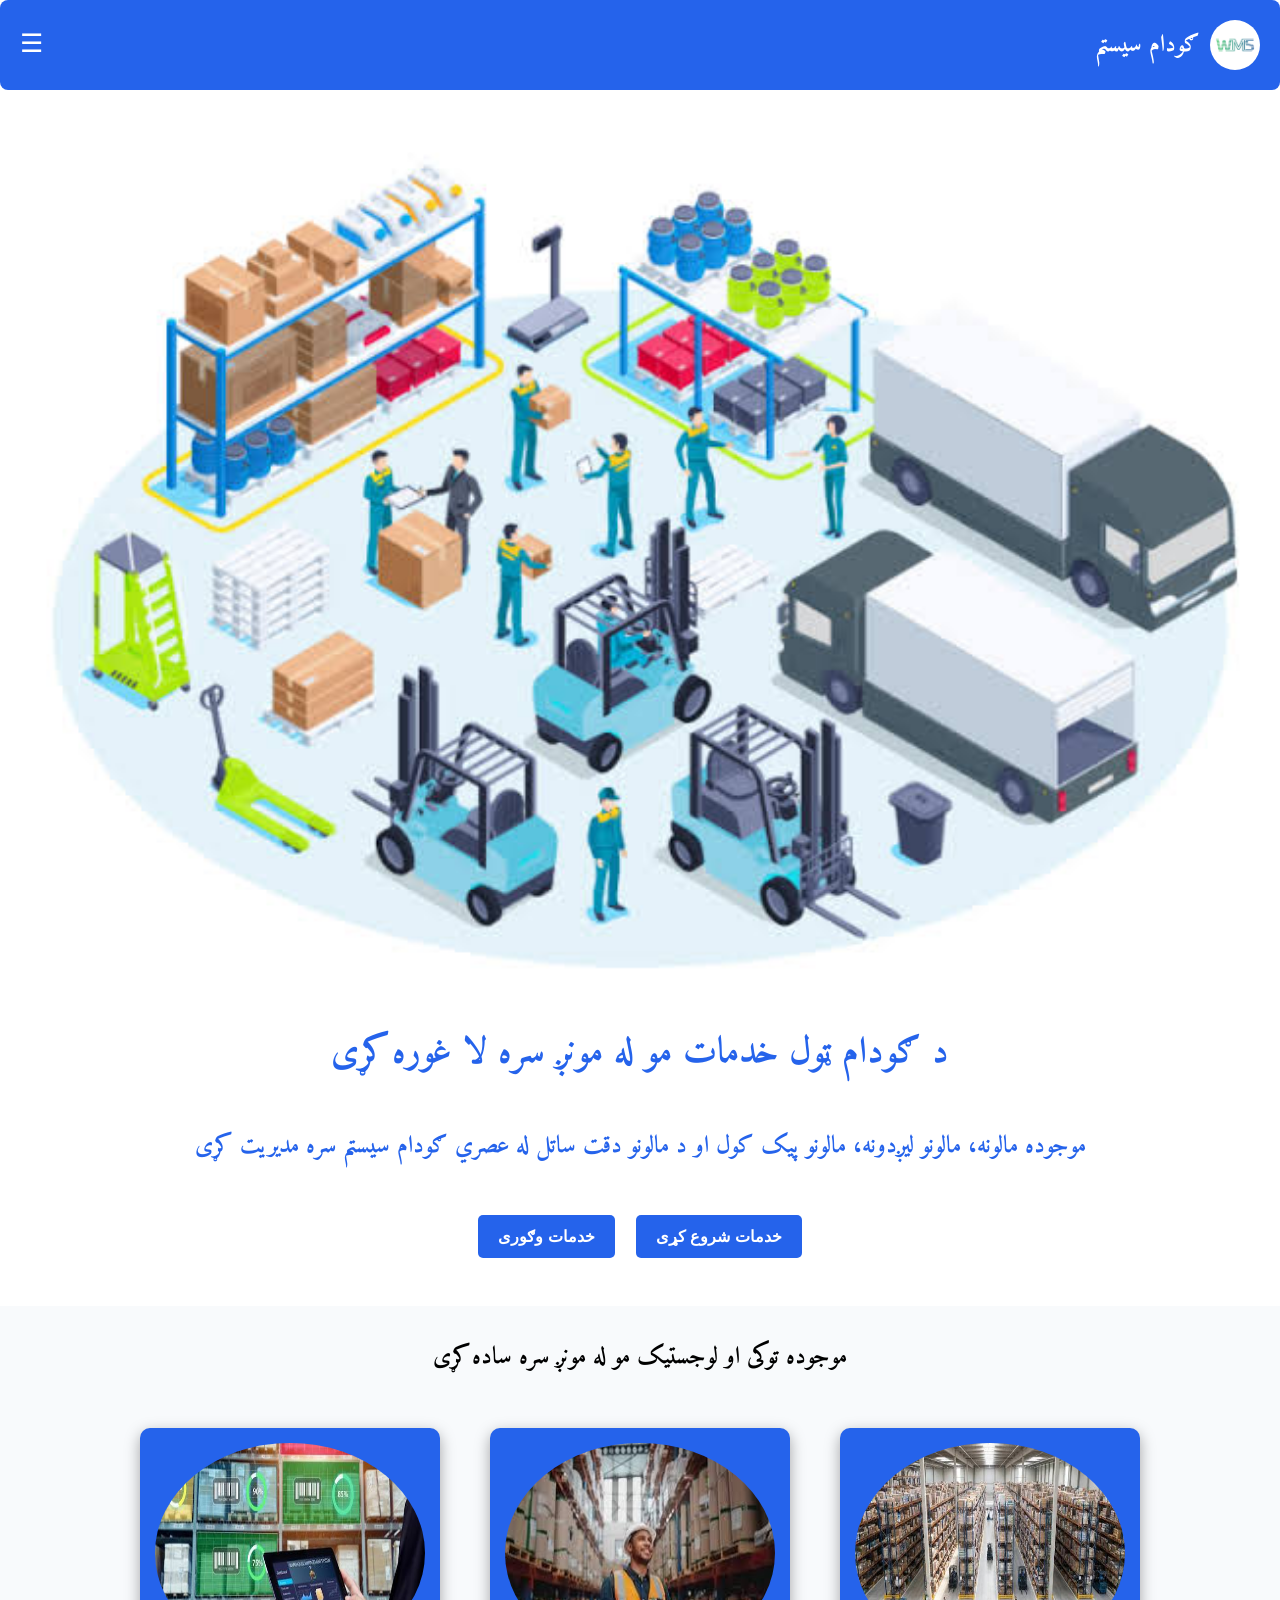
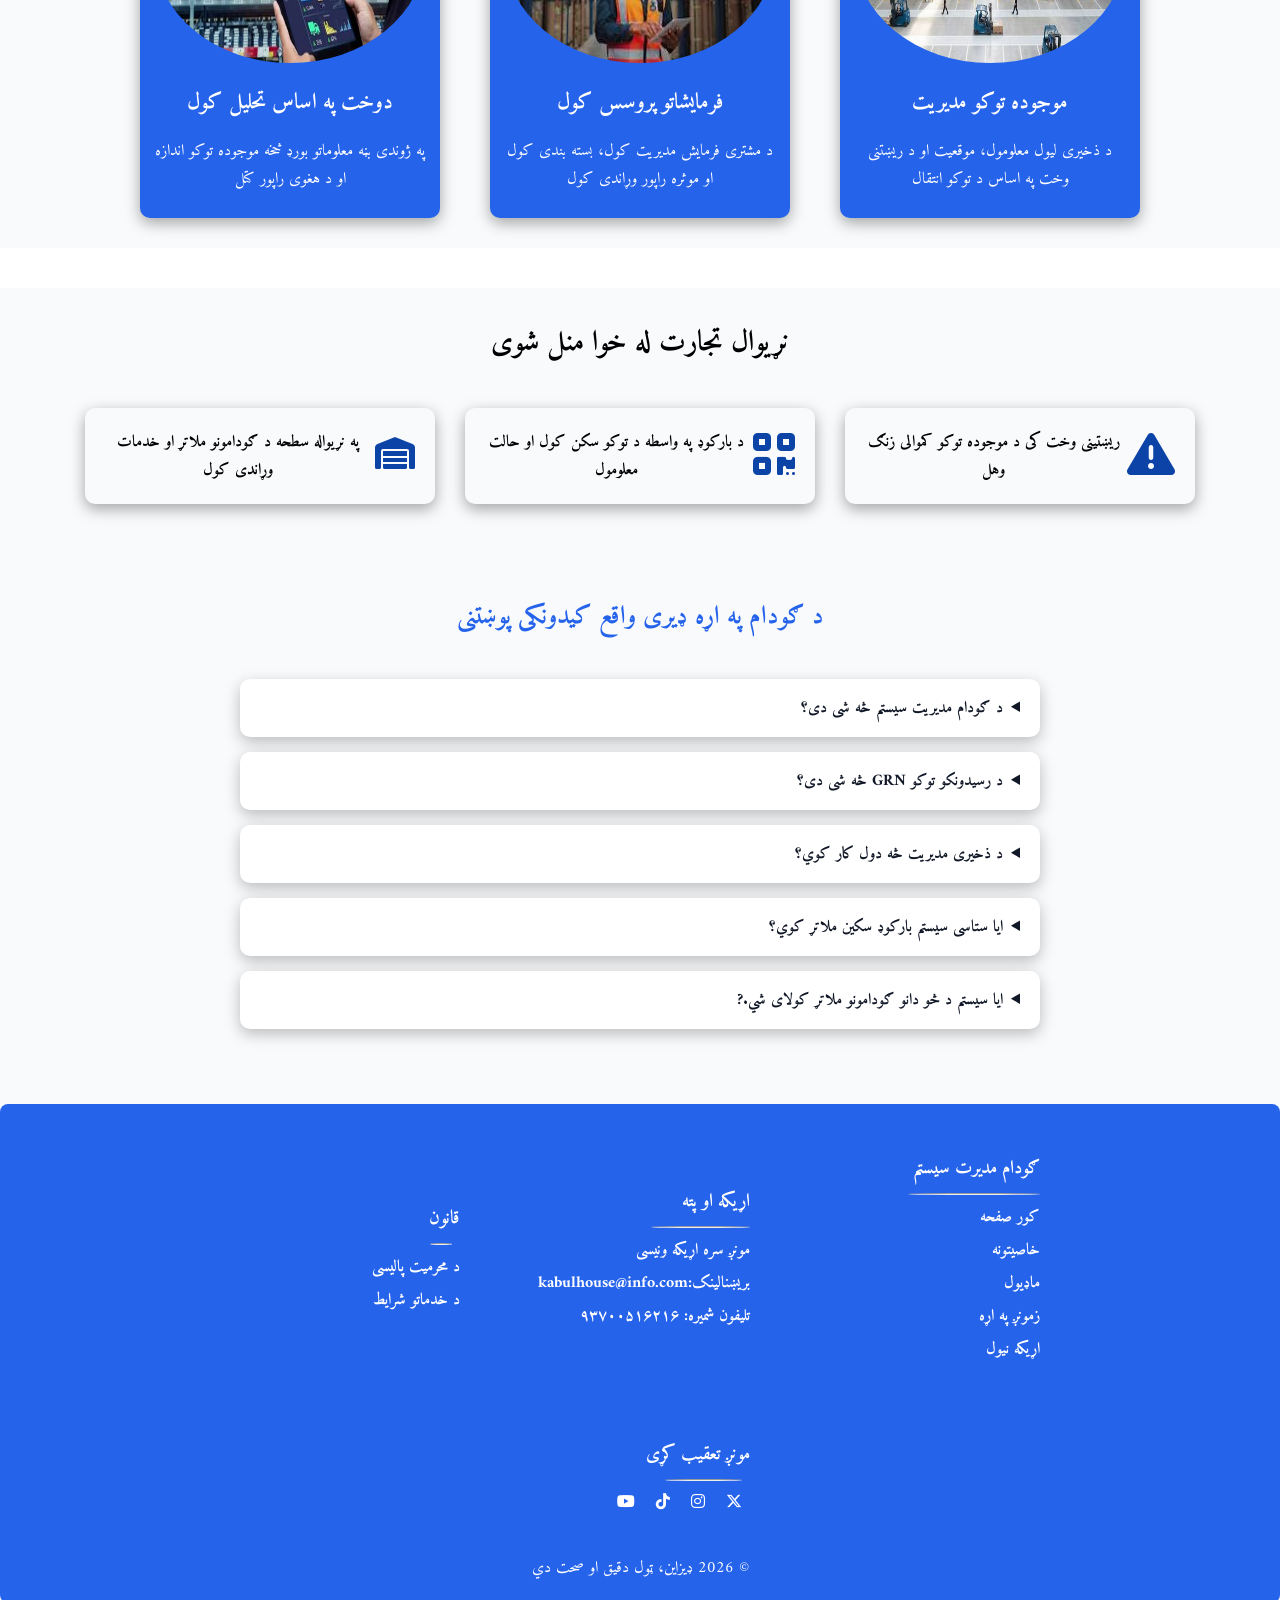
==== commit 541009cd: "mobile style design applyed" ====
--- a/index.html
+++ b/index.html
@@ -22,53 +22,49 @@
   </head>
   <body>
     <!-- -============================ Header =========================================== -->
-    <header>
-      <div class="logo">
-        <img src="./assets/logo5.png" alt="" />
-        <h1>د ګودام مدیریت سیستم</h1>
-      </div>
-      <nav>
+    <header class="navbar">
+      <div class="logo"> <img src="./assets/logo5.png" alt="" /> <span> ګودام سیستم </span></div>
+      <input type="checkbox" id="toggle">
+      <label for="toggle" class="toggle-btn">&#9776;</label>
+      <nav class="menu">
         <ul>
           <li><a href="">کور صفحه</a></li>
           <li><a href="">خاصیتونه</a></li>
-          <li>
-            <div class="dropdown">
-              <button class="dropbtn">ماډیولونه &#9660;</button>
-              <div class="dropdown-content">
-                <a href="">رسیدلی توکی</a>
-                <a href="">ازمویل</a>
-                <a href="">فرمایش اخیستل</a>
-                <a href="">توکو دقت کتل</a>
-                <a href="">لیږدول</a>
-                <a href="">بیرته واپس کیدل</a>
-              </div>
-            </div>
-          </li>
+            <li><a href="">ماډیولونه</a></li>
           <li><a href=""> زمونږ په اړه</a></li>
           <li><a href="">اړیکه نیول</a></li>
         </ul>
-      </nav>
-      <div class="buttons">
+         <div class="buttons">
         <button>داخل شی</button>
         <button id="start">شروع کیدل</button>
       </div>
+      </nav>
+      
     </header>
+    <!-- ================================== Hero Section============================= -->
     <main class="container">
-      <!-- ================================== Hero Section============================= -->
+
       <section class="hero">
+        <img src="./assets/images (10).jpeg" alt="">
         <div class="hero-contents">
-          <div class="hero-title">
+          <div class="hero-text">
+
             <h1>د ګودام ټول خدمات مو له مونږ سره لا غوره کړی</h1>
             <h3>
               موجوده مالونه، مالونو لیږدونه، مالونو پیک کول او د مالونو دقت ساتل
               له عصري ګودام سیستم سره مدیریت کړی
             </h3>
-          </div>
-          <div class="hero-buttons">
+               <button id="w-btn">خدمات شروع کړی</button>
+               <button id="b-btn">خدمات وګوری</button>
+          </div>
+          
+         
+          <!-- <div class="hero-buttons">
             <button id="w-btn">خدمات شروع کړی</button>
             <button id="b-btn">خدمات وګوری</button>
-          </div>
-        </div>
+          </div> -->
+        </div>
+
       </section>
       <!-- ============================ Homepage Cards section ================================ -->
       <section class="homepage-cards">
@@ -76,27 +72,39 @@
 
         <div class="cards">
           <div class="card">
-            <img src="./assets/image7.jpeg" alt="" />
-            <h3>موجوده توکو مدیریت</h3>
-            <p>
-              د ذخیری لیول معلومول، موقعیت او د ریښتنی وخت په اساس د توکو انتقال
-            </p>
-          </div>
-          <div class="card">
-            <img src="./assets/image8.jpeg" alt="" />
-            <h3>فرمایشاتو پروسس کول</h3>
-            <p>
-              د مشتری فرمایش مدیریت کول، بسته بندی کول او موثره راپور وړاندی کول
-            </p>
-          </div>
-
-          <div class="card">
-            <img src="./assets/image2.jpeg" alt="" />
-            <h3>دوخت په اساس تحلیل کول</h3>
-            <p>
-              په ژوندی بڼه معلوماتو بورډ څخه موجوده توکو اندازه او د هغوی راپور
-              کتل
-            </p>
+            <div class="card-img">
+              <img src="./assets/image7.jpeg" alt="" />
+            </div>
+            <div class="card-text">
+              <h3>موجوده توکو مدیریت</h3>
+              <p>
+                د ذخیری لیول معلومول، موقعیت او د ریښتنی وخت په اساس د توکو انتقال
+              </p>
+            </div>
+          </div>
+          <div class="card">
+            <div class="card-img">
+              <img src="./assets/image8.jpeg" alt="" />
+            </div>
+            <div class="card-text">
+              <h3>فرمایشاتو پروسس کول</h3>
+              <p>
+                د مشتری فرمایش مدیریت کول، بسته بندی کول او موثره راپور وړاندی کول
+              </p>
+            </div>
+          </div>
+
+          <div class="card">
+            <div class="card-img">
+              <img src="./assets/image2.jpeg" alt="" />
+            </div>
+            <div class="card-text">
+              <h3>دوخت په اساس تحلیل کول</h3>
+              <p>
+                په ژوندی بڼه معلوماتو بورډ څخه موجوده توکو اندازه او د هغوی راپور
+                کتل
+              </p>
+            </div>
           </div>
         </div>
       </section>
@@ -104,7 +112,7 @@
       <!-- ================================= Trust Business section ====================== -->
 
       <section class="trust">
-        <h1>نړیوال تجارت له خوا منل شوی</h1>
+        <h2>نړیوال تجارت له خوا منل شوی</h2>
         <div class="cards">
           <div class="card">
             <div class="card-icon">
@@ -188,7 +196,7 @@
     <footer class="footer-section">
       <div class="footer-cards">
 
-        <div class="menu">
+        <div class="foot-menu">
           <h3>ګودام مدیرت سیستم</h3>
           <hr>
                  <ul>
--- a/main.css
+++ b/main.css
@@ -7,7 +7,7 @@
   direction: rtl;
   text-align: right;
   font-family: "Amiri", serif;
-  background-color: var(--background);
+  /* background-color: var(--background); */
 }
 :root {
   --primary: #2563eb;
@@ -30,50 +30,39 @@
 */
 .hero {
   width: 100%;
-  position: relative;
-  height: calc(100vh - 95px);
-  background-image: url("./assets/hero.png");
-  background-size: cover;
-  background-position: center;
-  background-repeat: no-repeat;
-  z-index: -1;
-  display: grid;
-  grid-template-columns: 1fr 1fr;
-  grid-template-areas: "content hero";
-}
+  display: flex;
+  flex-direction: column;
+  justify-content: center;
+  align-items: center;
+}
+.hero img {
+  width: 100%;
+  height: auto;
+}
+
 .hero .hero-contents {
-  grid-area: content;
-  display: flex;
-  flex-direction: column;
-  justify-content: center;
-  align-items: center;
-  position: relative;
-}
-.hero-title {
-  width: 80%;
-  position: absolute;
-  right: 8%;
-  top: 15%;
-}
-.hero-title h1 {
-  font-size: 46px;
+  width: 90%;
+  margin-top: 10px;
+  text-align: center;
+}
+.hero-contents .hero-text {
+  text-align: center;
+}
+.hero .hero-contents .hero-text h1 {
+  /* font-size: 46px / h1; */
+  font-size: 2.3rem;
   font-weight: bold;
-  color: #ffffff;
-}
-.hero-title h3 {
-  font-size: 25px;
-  font-weight: bold;
-  color: #ffffff;
+  color: var(--primary);
+}
+
+.hero-text h3 {
+  /* font-size: 22px h3; */
+  font-size: 1.5rem;
+  font-weight: 800;
+  color: var(--primary);
   margin: 40px 0px;
 }
-.hero-buttons {
-  grid-area: buttons;
-  width: 80%;
-  position: absolute;
-  right: 8%;
-  bottom: 8%;
-}
-.hero-buttons button {
+.hero .hero-contents .hero-text button {
   padding: 12px 20px;
   outline: none;
   border: none;
@@ -82,22 +71,26 @@
   margin: 8px;
   cursor: pointer;
 }
-.hero-buttons #w-btn {
-  background-color: var(--background);
-  color: var(--textPrimary);
+.hero .hero-contents .hero-text #w-btn {
+  background-color: var(--primary);
+  color: #ffffff;
   font-weight: 700;
   font-size: 16px;
 }
-.hero-buttons #b-btn {
+.hero .hero-contents .hero-text #b-btn {
   background-color: var(--primary);
   color: #ffffff;
   font-weight: 700;
   font-size: 16px;
 }
-/* .hero .hero-buttons #b-btn:hover {
+.hero .hero-contents .hero-text #b-btn:hover {
   transform: scale(1.05);
   background-color: var(--primaryDark);
-} */
+}
+.hero .hero-contents .hero-text #w-btn:hover {
+  transform: scale(1.05);
+  background-color: var(--primaryDark);
+}
 .homepage-cards {
   width: 100%;
   text-align: center;
@@ -117,24 +110,25 @@
   flex: 1 1 280px;
   max-width: 300px;
   border-radius: 10px;
-  /* position: relative; */
   box-shadow: rgba(0, 0, 0, 0.35) 0px 5px 15px;
   background-color: var(--primary);
   padding: 15px;
 }
-
-.homepage-cards .cards .card img {
-  width: 65%;
-  height: 200px;
+.homepage-cards .cards .card-img img {
+  width: 100%;
+  height: 220px;
   border-radius: 50%;
-  /* position: absolute; */
-  /* top: -10%; */
-}
-.homepage-cards .cards .card h3 {
+}
+.cards .card .card-text {
+  margin: 10px 0;
+}
+
+.cards .card .card-text h3 {
   font-size: 22px;
   color: #ffffff;
-}
-.homepage-cards .cards .card p {
+  margin-bottom: 15px;
+}
+.cards .card .card-text p {
   font-size: 16px;
   color: #ffffff;
 }
@@ -144,6 +138,10 @@
   padding: 30px;
   background-color: var(--background);
 }
+.trust h2 {
+  font-size: 1.8rem;
+  font-weight: 800;
+}
 .trust .cards {
   display: flex;
   flex-wrap: wrap;
@@ -153,8 +151,8 @@
   margin: 40px 30px 0px;
 }
 .trust .cards .card {
-  flex: 1 1 310px;
-  max-width: 320px;
+  flex: 1 1 340px;
+  max-width: 350px;
   display: flex;
   box-shadow: rgba(0, 0, 0, 0.35) 0px 5px 15px;
   padding: 20px;
@@ -164,7 +162,7 @@
   gap: 5px;
 }
 .trust .cards .card h3 {
-  font-size: 22px;
+  font-size: 1rem;
 }
 
 .faq {
@@ -173,7 +171,7 @@
 }
 .faq-title {
   text-align: center;
-  font-size: 36px;
+  font-size: 1.6rem;
   margin-bottom: 40px;
   color: var(--primary);
 }
--- a/footer.css
+++ b/footer.css
@@ -4,6 +4,10 @@
   padding: 1rem 3rem;
   background-color: var(--primary);
   border-radius: 8px;
+  /* display: flex;
+  flex-direction: column;
+  justify-content: center;
+  align-items: center; */
 }
 .footer-section .footer-cards {
   display: flex;
@@ -18,23 +22,23 @@
   flex: 1 1 220px;
   max-width: 220px;
 }
-.footer-section .menu {
+.footer-section .foot-menu {
   /* text-align: right; */
   /* padding: 1rem 2rem; */
 }
-.footer-section .menu hr {
+.footer-section .foot-menu hr {
   width: 60%;
   height: 2px;
   border-radius: 50%;
   margin: 8px 0;
 }
-.footer-section .menu ul {
+.footer-section .foot-menu ul {
   list-style: none;
 }
-.footer-section .menu ul li {
+.footer-section .foot-menu ul li {
   margin: 5px 0;
 }
-.footer-section .menu ul li a {
+.footer-section .foot-menu ul li a {
   color: #ffffff;
   font-size: 16px;
   text-decoration: none;
--- a/navbar.css
+++ b/navbar.css
@@ -1,61 +1,67 @@
-header {
+* {
+  padding: 0;
+  margin: 0;
+  box-sizing: border-box;
+}
+.navbar {
   display: flex;
-  background-color: var(--background);
-  padding: 10px 30px;
   justify-content: space-between;
   align-items: center;
-  border-radius: 5px;
-  gap: 20px;
+  position: relative;
+  background-color: var(--primary);
+  border-radius: 8px;
+  color: #ffffff;
+  height: 90px;
 }
-header .logo {
+.logo {
   display: flex;
   align-items: center;
-  gap: 15px;
-  /* margin-right: 30px; */
+  gap: 10px;
+  margin-right: 20px;
 }
-header .logo img {
-  width: 80px;
+.logo img {
+  width: 50px;
   border-radius: 50%;
-  /* margin: 0px 10px; */
+}
+.logo span {
+  font-size: 1.5rem;
+  font-weight: 800;
+}
+.menu {
+  display: none;
+  flex-direction: column;
+  position: absolute;
+  top: 90px;
+  left: 30px;
+  width: 30%;
+  text-align: center;
+  z-index: 1;
 }
 
-nav {
+.menu ul {
   display: flex;
-  justify-content: space-between;
-  /* margin-left: 30px; */
-}
-nav ul {
-  display: flex;
+  flex-direction: column;
   align-items: center;
-  justify-content: space-between;
   gap: 30px;
 }
-nav ul li {
+.menu ul li {
   list-style: none;
-  /* margin-left: 30px; */
 }
-nav ul li a {
+.menu ul li a {
   text-decoration: none;
   color: var(--textPrimary);
-  font-size: 16px;
+  font-size: 1.3rem;
   font-weight: bold;
-  /* padding: 12px 16px;
-  border-radius: 5px;
-  border: none;
-  background-color: inherit; */
 }
-nav ul li:hover {
+.menu ul li:hover {
   transform: scale(1.05);
-  /* box-shadow: 0 10px 25px rgb(197, 195, 195);
-  background-color: inherit; */
 }
-
 .dropdown .dropbtn {
   cursor: pointer;
   border: none;
   outline: none;
   color: var(--textPrimary);
-  font-size: 16px;
+  font-size: 1.2rem;
   font-weight: bold;
   background-color: inherit;
 }
@@ -67,13 +73,13 @@
   display: none;
   position: absolute;
   background-color: var(--background);
-  min-width: 140px;
+  min-width: 160px;
   z-index: 1;
 }
 .dropdown-content a {
   float: none;
   color: var(--textPrimary);
-  padding: 12px 16px;
+  padding: 8px 10px;
   display: block;
   text-align: right;
   text-decoration: none;
@@ -84,25 +90,40 @@
 .dropdown:hover .dropdown-content {
   display: block;
 }
-header .buttons button {
-  margin-left: 20px;
+.navbar .buttons {
+  display: flex;
+  flex-direction: column;
+  gap: 10px;
+}
+.navbar .buttons button {
+  margin-top: 10px;
   padding: 10px;
   border-radius: 5px;
   border: 1px solid var(--border);
-  color: var(--textPrimary);
+  color: #ffffff;
   cursor: pointer;
-  background-color: #ffffff;
+  background-color: var(--primary);
   font-size: 16px;
   font-weight: 700;
 }
-header .buttons #start {
-  background-color: var(--primary);
-  color: #ffff;
-}
-header .buttons button:hover {
+.navbar .buttons button:hover {
   transform: scale(1.05);
   box-shadow: 0 5px 15px rgb(197, 195, 195);
 }
-header .buttons button:active {
+.navbar .buttons button:active {
   transform: scale(0.95);
 }
+#toggle {
+  display: none;
+}
+.toggle-btn {
+  font-size: 26px;
+  cursor: pointer;
+  margin: 0 20px;
+}
+#toggle:checked ~ .menu {
+  display: flex;
+}
+#toggle:checked ~ .buttons button {
+  display: flex;
+}
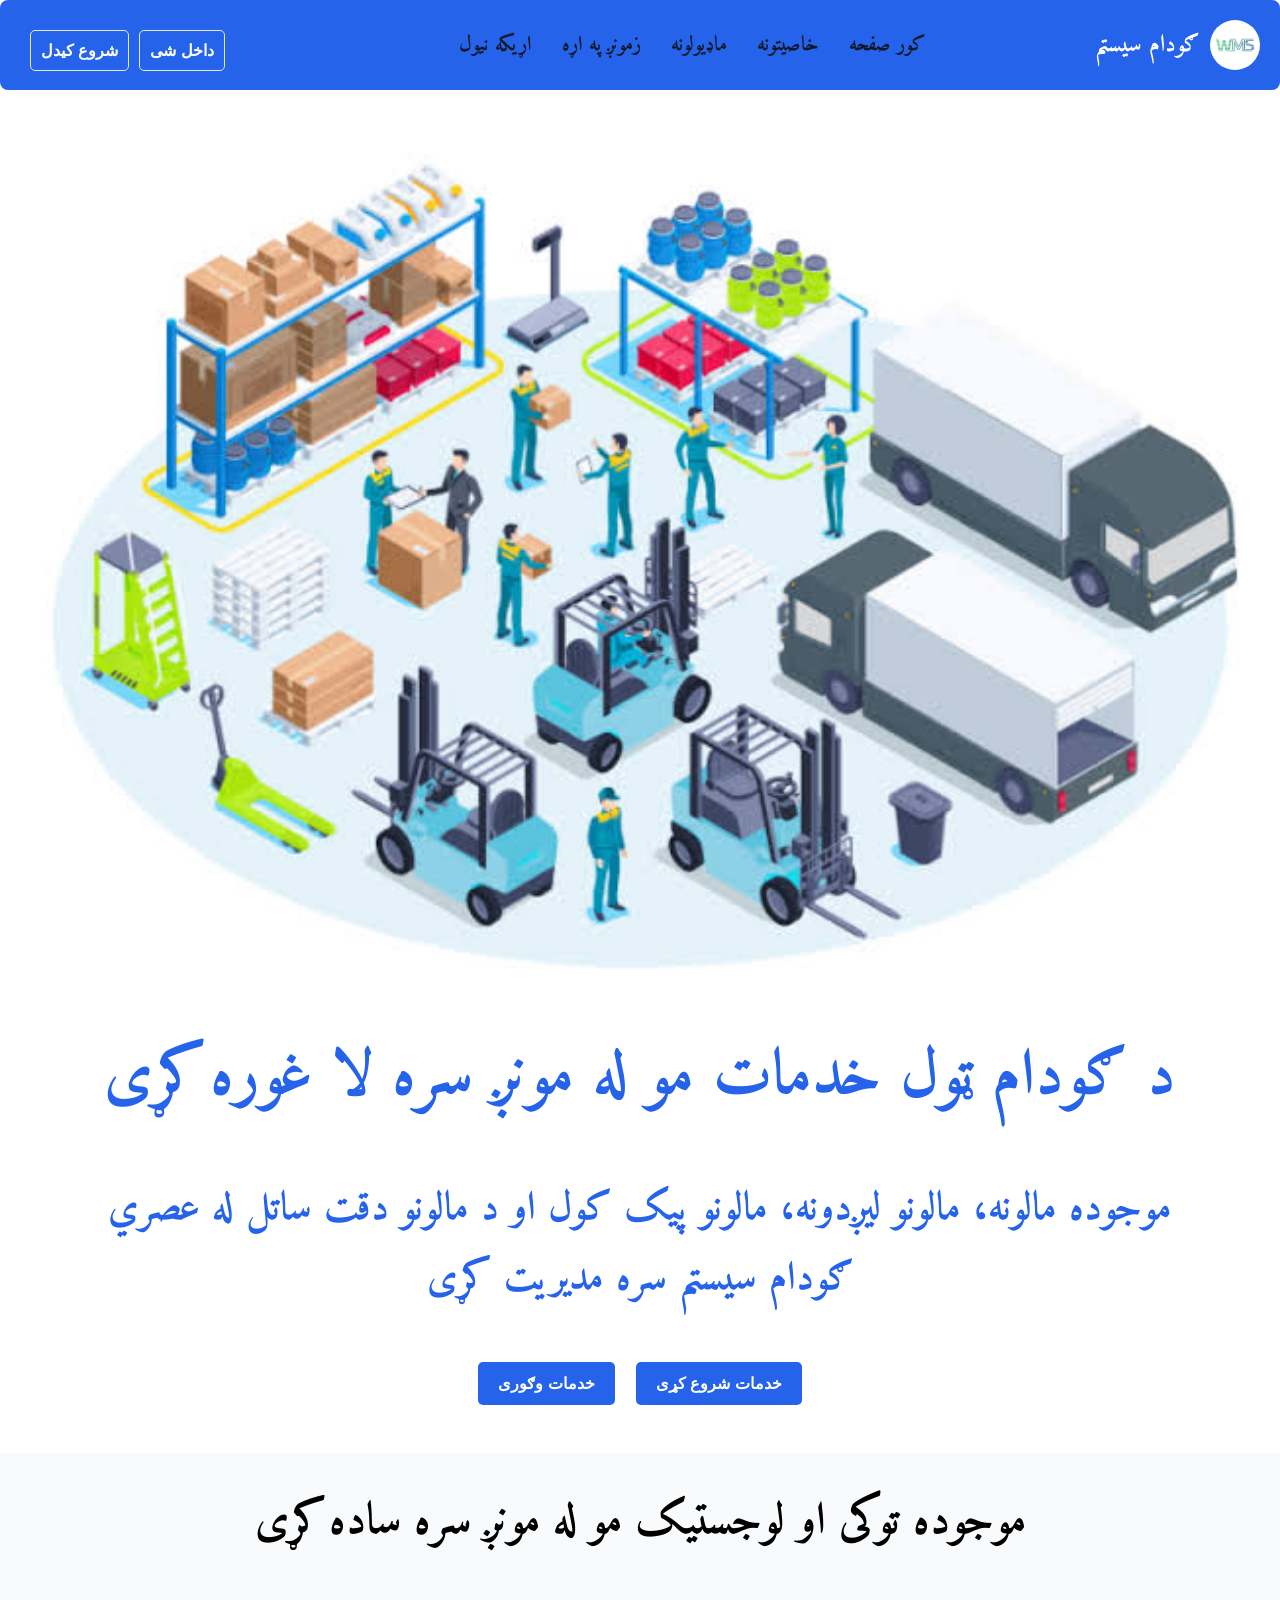
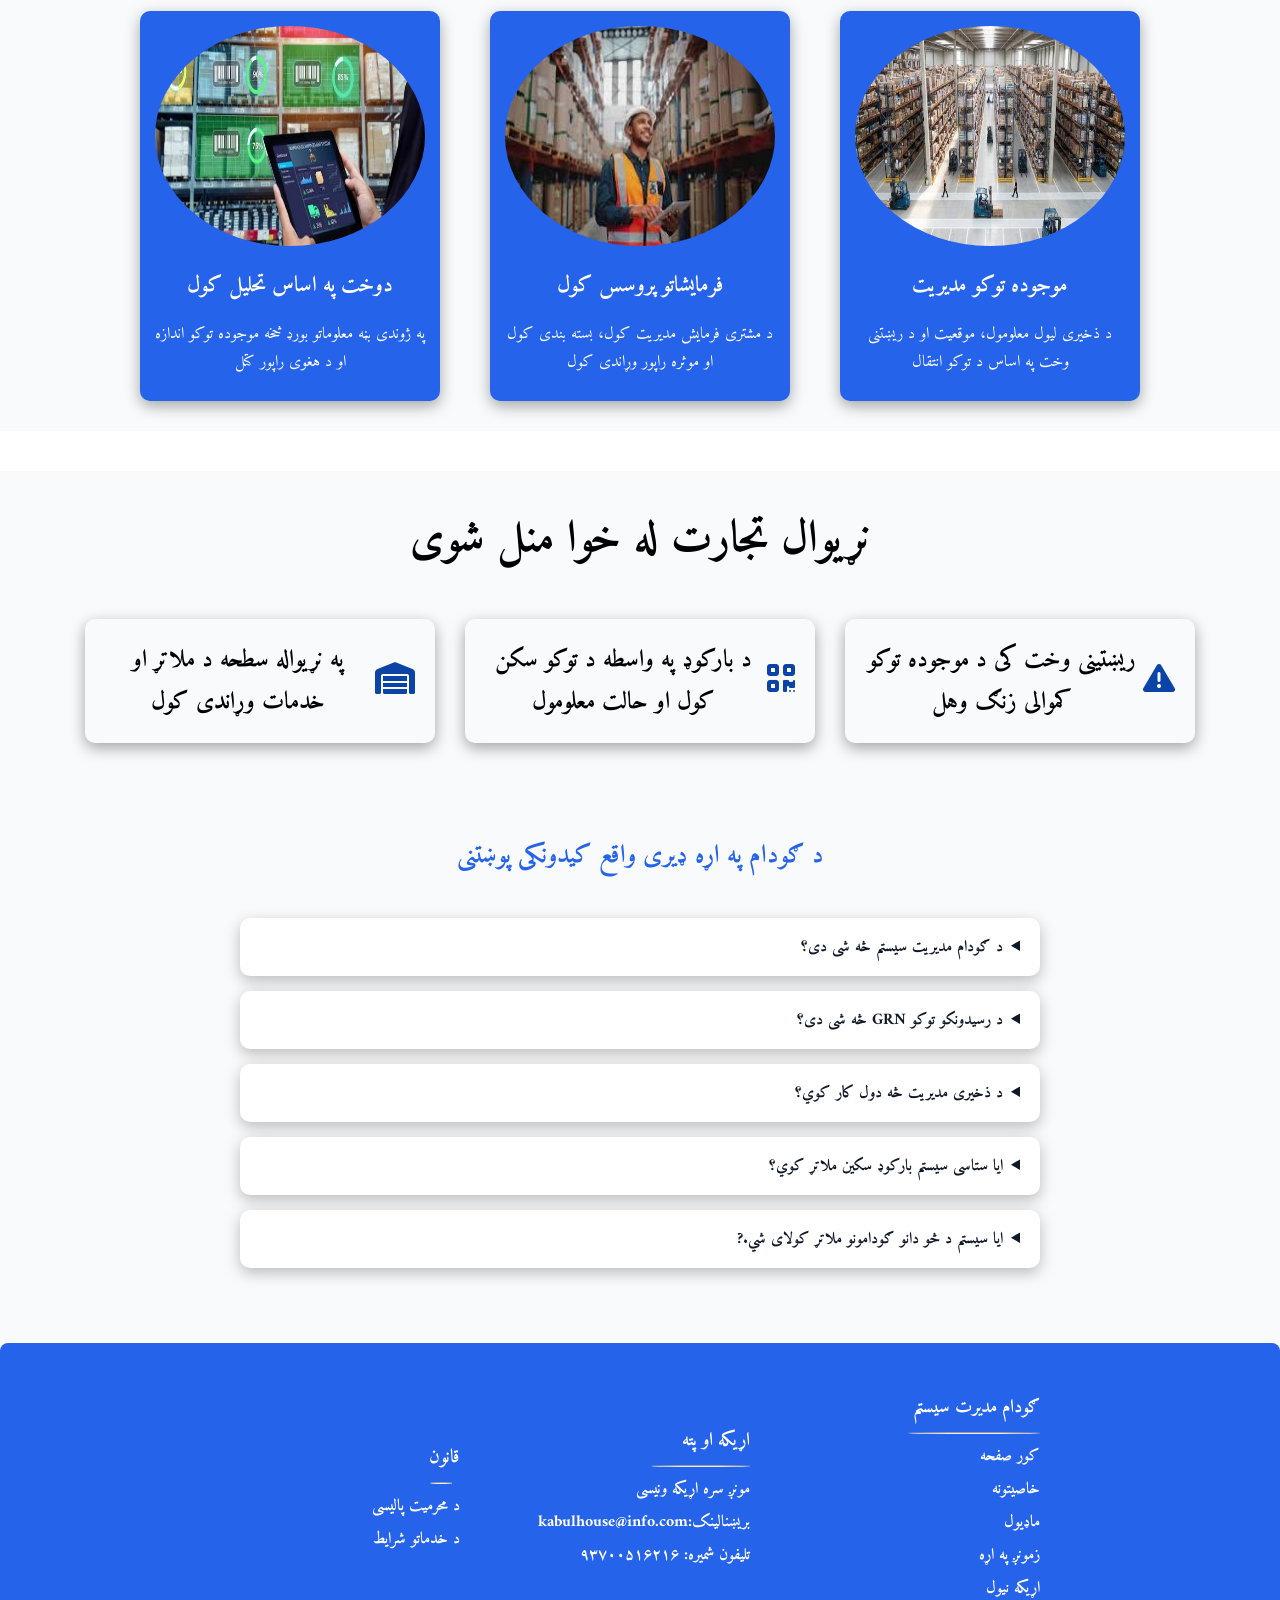
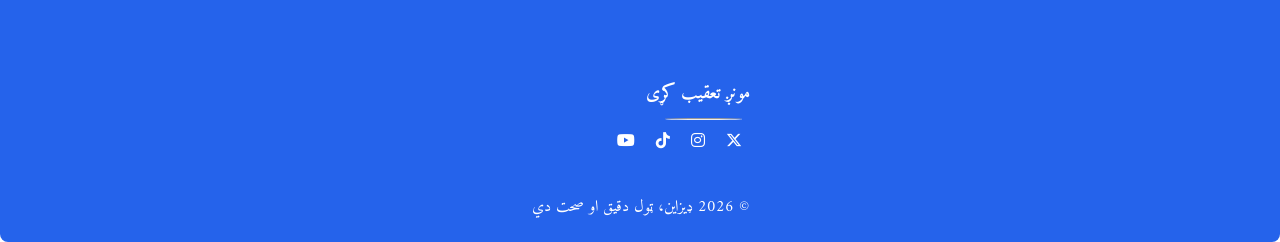
==== commit 98aa3f51: "HomePage response design finish" ====
--- a/index.html
+++ b/index.html
@@ -112,12 +112,12 @@
       <!-- ================================= Trust Business section ====================== -->
 
       <section class="trust">
-        <h2>نړیوال تجارت له خوا منل شوی</h2>
+        <h1>نړیوال تجارت له خوا منل شوی</h1>
         <div class="cards">
           <div class="card">
             <div class="card-icon">
               <i
-                class="fa-solid fa-triangle-exclamation fa-3x"
+                class="fa-solid fa-triangle-exclamation fa-2x"
                 style="color: rgb(11, 67, 167)"
               ></i>
             </div>
@@ -127,7 +127,7 @@
           <div class="card">
             <div class="card-icon">
               <i
-                class="fa-solid fa-qrcode fa-3x"
+                class="fa-solid fa-qrcode fa-2x"
                 style="color: rgb(11, 67, 167)"
               ></i>
             </div>
@@ -141,7 +141,7 @@
                 style="color: rgb(11, 67, 167)"
               ></i>
             </div>
-            <h3>په نړیواله سطحه د ګودامونو ملاتړ او خدمات وړاندی کول</h3>
+            <h3>په نړیواله سطحه د ملاتړ او خدمات وړاندی کول</h3>
           </div>
         </div>
       </section>
--- a/main.css
+++ b/main.css
@@ -51,7 +51,7 @@
 .hero .hero-contents .hero-text h1 {
   /* font-size: 46px / h1; */
   font-size: 2.3rem;
-  font-weight: bold;
+  font-weight: 800;
   color: var(--primary);
 }
 
@@ -98,6 +98,10 @@
   background-color: var(--background);
   margin: 40px 0px;
 }
+.homepage-cards h1 {
+  font-size: 1.4rem;
+  font-weight: 700;
+}
 .homepage-cards .cards {
   display: flex;
   flex-wrap: wrap;
@@ -138,8 +142,8 @@
   padding: 30px;
   background-color: var(--background);
 }
-.trust h2 {
-  font-size: 1.8rem;
+.trust h1 {
+  font-size: 1.5rem;
   font-weight: 800;
 }
 .trust .cards {
@@ -162,7 +166,8 @@
   gap: 5px;
 }
 .trust .cards .card h3 {
-  font-size: 1rem;
+  font-size: 0.8rem;
+  font-weight: 700;
 }
 
 .faq {
@@ -202,3 +207,68 @@
   color: var(--textSecondary);
   line-height: 1.6;
 }
+
+@media (min-width: 481px) {
+  .hero .hero-contents .hero-text h1 {
+    font-size: 3rem;
+    font-weight: 800;
+  }
+  .homepage-cards h1 {
+    font-size: 2rem;
+    font-weight: 700;
+  }
+  .trust h1 {
+    font-size: 2rem;
+    font-weight: 800;
+  }
+  .trust .cards .card h3 {
+    font-size: 1.3rem;
+    font-weight: 700;
+  }
+}
+
+@media (min-width: 768px) {
+  .hero .hero-contents .hero-text h1 {
+    font-size: 3.8rem;
+    font-weight: 800;
+  }
+  .hero-text h3 {
+    font-size: 2rem;
+    font-weight: 800;
+  }
+  .homepage-cards h1 {
+    font-size: 2.3rem;
+    font-weight: 700;
+  }
+  .trust h1 {
+    font-size: 2.5rem;
+    font-weight: 800;
+  }
+  .trust .cards .card h3 {
+    font-size: 1.5rem;
+    font-weight: 700;
+  }
+}
+
+@media (min-width: 992px) {
+  .hero .hero-contents .hero-text h1 {
+    font-size: 4rem;
+    font-weight: 800;
+  }
+  .hero-text h3 {
+    font-size: 2.5rem;
+    font-weight: 800;
+  }
+  .homepage-cards h1 {
+    font-size: 2.8rem;
+    font-weight: 700;
+  }
+  .trust h1 {
+    font-size: 2.8rem;
+    font-weight: 800;
+  }
+  .trust .cards .card h3 {
+    font-size: 1.5rem;
+    font-weight: 700;
+  }
+}
--- a/navbar.css
+++ b/navbar.css
@@ -127,3 +127,41 @@
 #toggle:checked ~ .buttons button {
   display: flex;
 }
+@media (min-width: 992px) {
+  .toggle-btn {
+    display: none;
+  }
+  .navbar {
+    display: flex;
+    justify-content: space-between;
+    align-items: center;
+    position: relative;
+    background-color: var(--primary);
+    border-radius: 8px;
+    color: #ffffff;
+    height: 90px;
+  }
+  .menu {
+    display: flex;
+    flex-direction: row;
+    justify-content: space-between;
+    align-items: center;
+    position: absolute;
+    top: 22%;
+    width: 70%;
+    text-align: center;
+    z-index: 1;
+  }
+  .menu ul {
+    display: flex;
+    justify-content: center;
+    align-items: center;
+    flex-direction: row;
+    gap: 30px;
+  }
+  .navbar .buttons {
+    display: flex;
+    flex-direction: row;
+    gap: 10px;
+  }
+}
